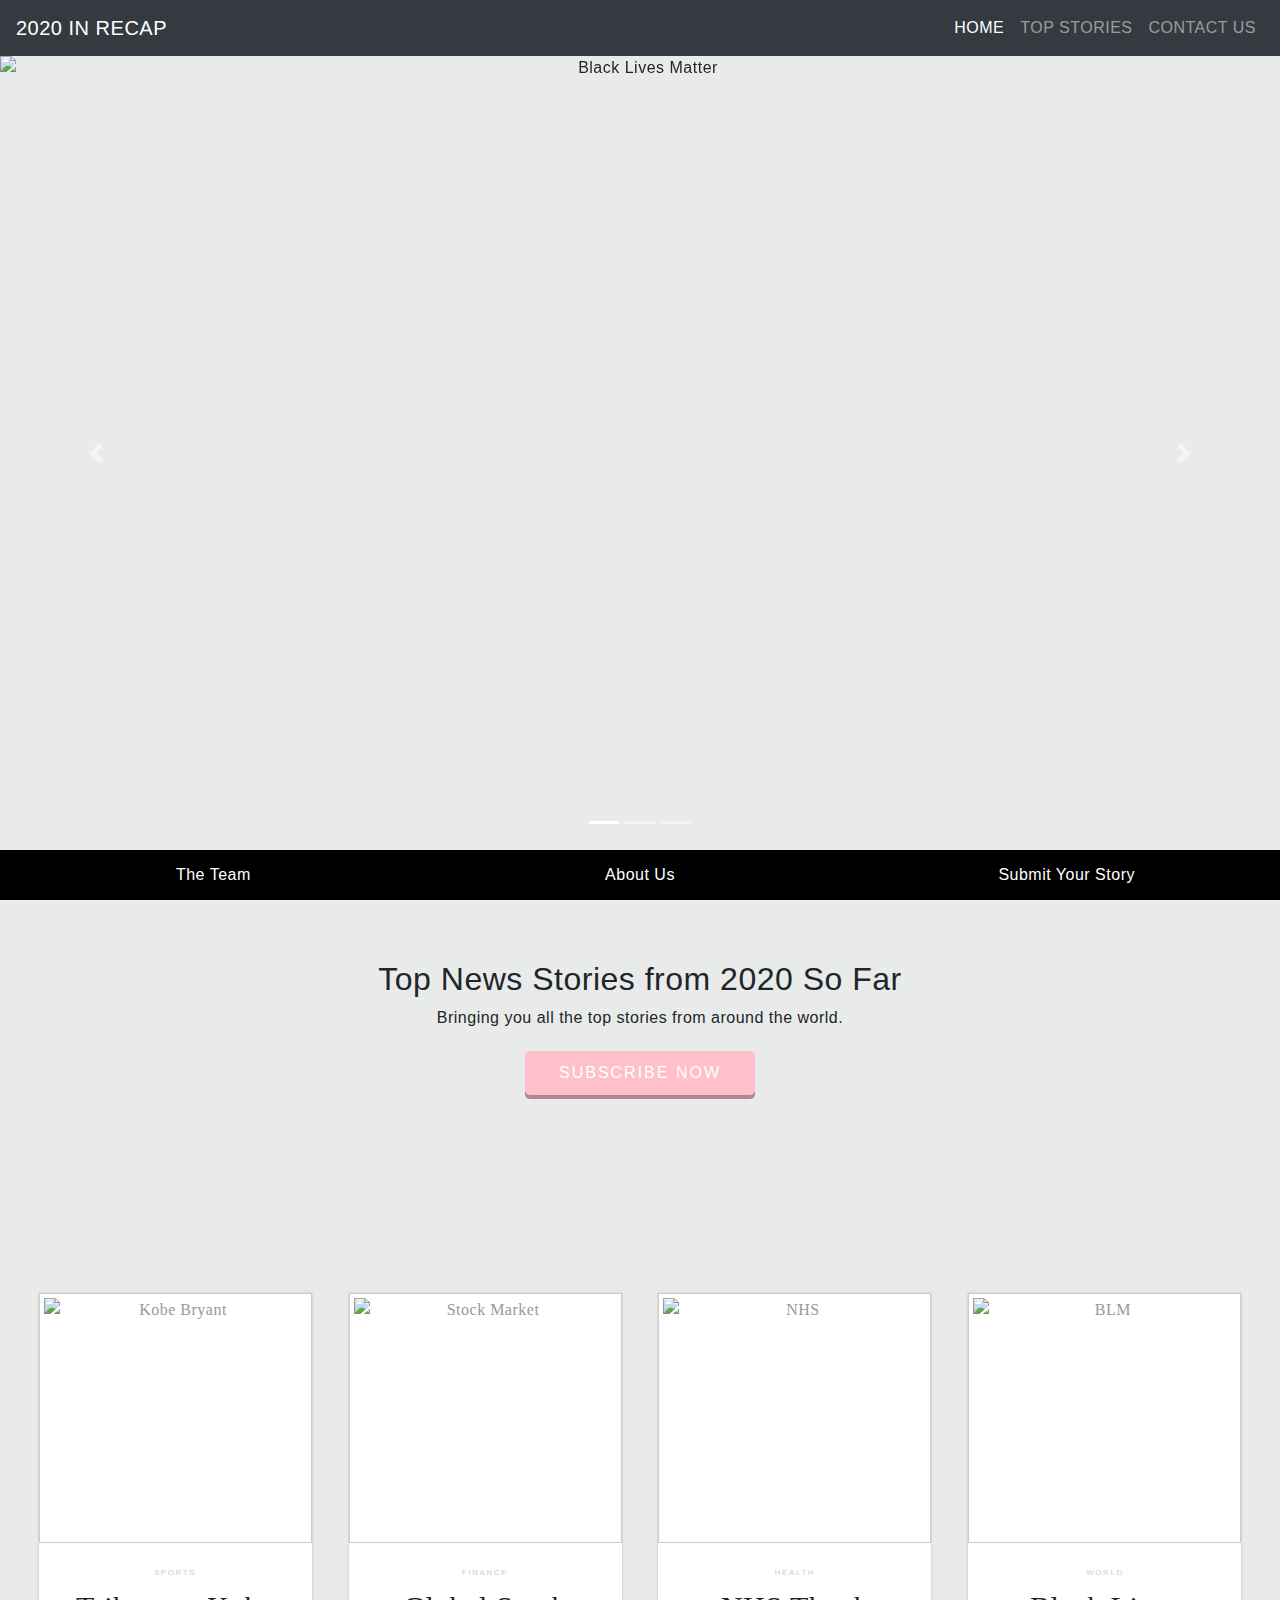
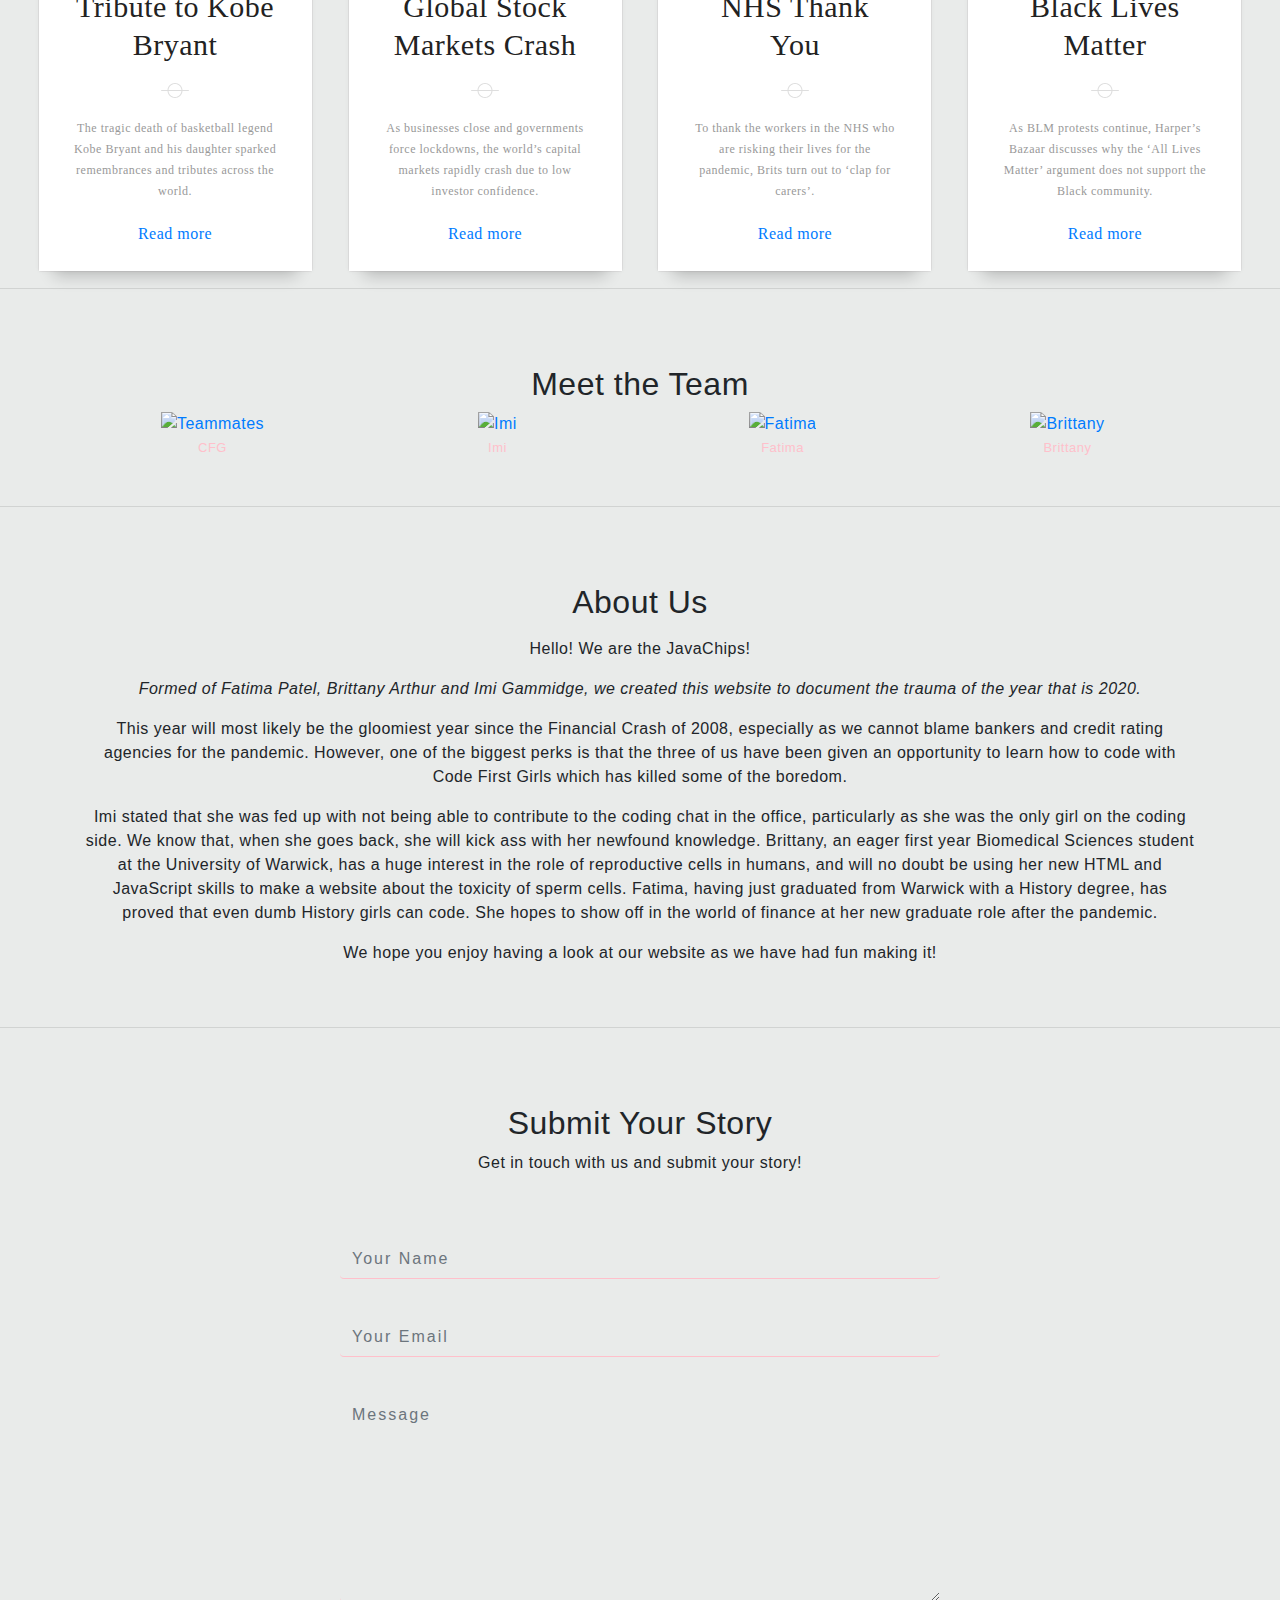
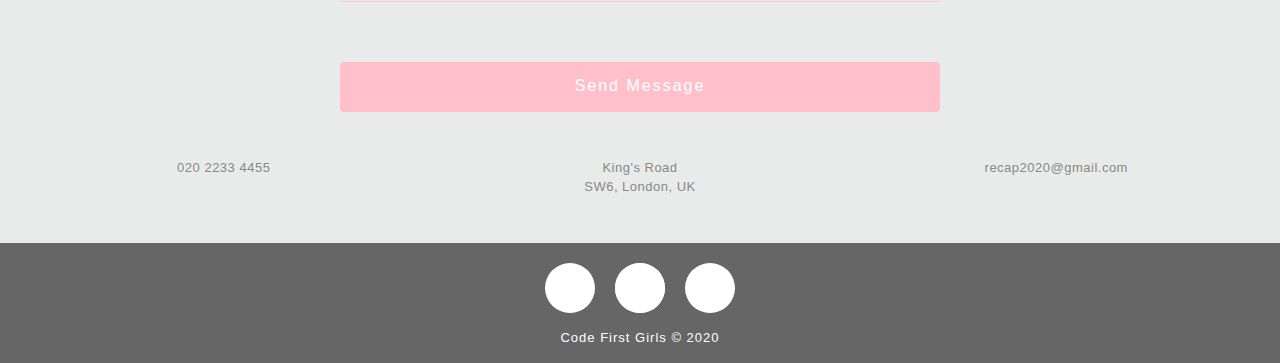
==== index.html @ e74d126d "Update index.html" ====
<!DOCTYPE html>
<html lang="en">
        <head>
            <meta charset="utf-8"> <!-- This scales the content to display nicely on mobiles/tablets -->
            <meta name="viewport" content="width=device-width, initial-scale=1"> <!-- This scales the content to display nicely on your screen -->
            <title>2020 IN RECAP</title>
            <!-- Bootstrap links -->
            <link rel="stylesheet" href="https://stackpath.bootstrapcdn.com/bootstrap/4.3.1/css/bootstrap.min.css" integrity="sha384-ggOyR0iXCbMQv3Xipma34MD+dH/1fQ784/j6cY/iJTQUOhcWr7x9JvoRxT2MZw1T" crossorigin="anonymous">
            <link rel="stylesheet" href="https://use.fontawesome.com/releases/v5.8.1/css/all.css" integrity="sha384-50oBUHEmvpQ+1lW4y57PTFmhCaXp0ML5d60M1M7uH2+nqUivzIebhndOJK28anvf" crossorigin="anonymous">
            <!--- Link to css page for the style of the webpage -->
            <link href="styles/styles.css" rel="stylesheet" type="text/css">
        </head>

        <body>
        <!-- ==== SEARCH BAR ===== -->
    <!-- I want to maybe add in a search bar here but need to style it so ignore this for now -->
        <!-- <div id="search">
          <form >
            <input type="text" name="search" placeholder="Search..">
          </form>
        </div> -->
        <!-- ==== END of SEARCH BAR ===== -->
    
        <!-- ==== NAV BAR (BOOTSTRAP) ===== -->
    <!-- Use the "fixed-top" bootstrap class to fix the nav bar to the top of page. 
      BUT, remember to add enough padding to the top of the <body> -->
    <nav class="navbar navbar-expand-md navbar-dark bg-dark fixed-top">
        <a class="navbar-brand" href="./index.html">2020 IN RECAP</a>
  
        <button class="navbar-toggler" type="button" data-toggle="collapse" data-target="#navbarsExampleDefault" aria-controls="navbarsExampleDefault" aria-expanded="false" aria-label="Toggle navigation">
          <span class="navbar-toggler-icon"></span>
        </button>
  
        <div class="collapse navbar-collapse" id="navbarsExampleDefault">
          <ul class="navbar-nav ml-auto">
            <li class="nav-item active">
              <a class="nav-link" href="./index.html">HOME</a>
            </li>
            <li class="nav-item">
              <a class="nav-link" href="https://www.bbc.co.uk/news">TOP STORIES</a>
            </li>
            <li class="nav-item">
              <a class="nav-link" href="#submit-your-story">CONTACT US</a>
            </li>
          </ul>
        </div>
      </nav>
      <!-- ==== END of NAV BAR ===== -->
        
        <main>
         <!-- ==== Carousel (sliding) picture section (BOOTSTRAP) ==== -->
        <div id="carouselExampleIndicators" class="carousel slide" data-ride="carousel">
        <ol class="carousel-indicators">
          <li data-target="#carouselExampleIndicators" data-slide-to="0" class="active"></li>
          <li data-target="#carouselExampleIndicators" data-slide-to="1"></li>
          <li data-target="#carouselExampleIndicators" data-slide-to="2"></li>
        </ol>
        <div class="carousel-inner">
          <div class="carousel-item active">
            <img src="./images/blm.jpg" class="d-block w-100" alt="Black Lives Matter">
          </div>
          <div class="carousel-item">
            <img src="./images/covid.jpg" class="d-block w-100" alt="Coronavirus Pandemic">
          </div>
          <div class="carousel-item">
            <img src="./images/fire.jpg" class="d-block w-100" alt="Australian Forest Fires">
          </div>
        </div>
        <a class="carousel-control-prev" href="#carouselExampleIndicators" role="button" data-slide="prev">
          <span class="carousel-control-prev-icon" aria-hidden="true"></span>
          <span class="sr-only">Previous</span>
        </a>
        <a class="carousel-control-next" href="#carouselExampleIndicators" role="button" data-slide="next">
          <span class="carousel-control-next-icon" aria-hidden="true"></span>
          <span class="sr-only">Next</span>
        </a>
      </div>
      <!-- ==== END of Carousel (sliding) picture section ==== -->


      <!-- ==== Second nav bar ==== -->
      <div id="second-navbar">
        <!-- you can specify the id of an element in the href. clicking the link will then take you to that element -->
        <a class="btn" href="#meet-the-team" role="button">The Team</a>
        <a class="btn" href="#about-us" role="button">About Us</a>
        <a class="btn" href="#submit-your-story" role="button">Submit Your Story</a>
      </div>
      <!-- ==== END of Second nav bar ==== -->

      <!-- ==== FOUR NEWS CARDS ==== -->
      <!-- News Heading Section -->
      <div class="container" id="top-stories">
        <h2>Top News Stories from 2020 So Far</h2>
        <p>Bringing you all the top stories from around the world.</p>
      </div>

       <!-- Subscribe Button -->
      <div class="container" id="sub-button">
        <div class="title">
          <a style="color: white; text-decoration: none" target="_blank">Subscribe Now</a>
        </div>
      </div>

       <!-- Subscribe Modal Pop up -->
       <!-- The Modal / Pop up -->
      <div id="myModal" class="modal">
       <!-- Modal content -->      
        <div class="modal-content"> 
          <span class="close">&times;</span>
          <p>Thank you!</p>
       </div>
      </div>
                
      <!-- News card 1 -->
      <article class="card">
        <div class="card__wrapper">
      
          <figure class="card__feature">
            <img src="./images/kobe4.png" class="card__img" alt="Kobe Bryant" width="275" height="240">
          </figure>
      
          <div class="card__box">
      
            <header class="card__item card__header">
              <h6 class="card__item card__item--small card__label">SPORTS</h6>
              <h2 class="card__item card__item--small card__title">Tribute to Kobe Bryant</h2>
            </header>
      
            <hr class="card__item card__divider">
      
            <section class="card__item card__body">
              <p>The tragic death of basketball legend Kobe Bryant and his daughter sparked remembrances and tributes across the world.</p>
            </section>
            <a href="https://www.espn.co.uk/nba/story/_/id/29180785/kobe-bryant-helicopter-pilot-had-no-drugs-alcohol-system-autopsy-shows">Read more</a>
          </div>
      
        </div>
      </article>

      <!-- News card 2 -->
      <article class="card">
        <div class="card__wrapper">
      
          <figure class="card__feature">
            <img src="./images/stockm.jpg" class="card__img" alt="Stock Market" width="275" height="240">
          </figure>
      
          <div class="card__box">
      
            <header class="card__item card__header">
              <h6 class="card__item card__item--small card__label">FINANCE</h6>
              <h2 class="card__item card__item--small card__title">Global Stock Markets Crash</h2>
            </header>
      
            <hr class="card__item card__divider">
      
            <section class="card__item card__body">
              <p>As businesses close and governments force lockdowns, the world’s capital markets rapidly crash due to low investor confidence.</p>
            </section>
            <a href="https://www.ft.com/content/c789f080-6203-11ea-a6cd-df28cc3c6a68">Read more</a>
          </div>
      
        </div>
      </article>

      <!-- News card 3 -->
      <article class="card">
        <div class="card__wrapper">
      
          <figure class="card__feature">
            <img src="./images/nhs.jpg" class="card__img" alt="NHS" width="275" height="800">
          </figure>
      
          <div class="card__box">
      
            <header class="card__item card__header">
              <h6 class="card__item card__item--small card__label">HEALTH</h6>
              <h2 class="card__item card__item--small card__title">NHS Thank You</h2>
            </header>
      
            <hr class="card__item card__divider">
      
            <section class="card__item card__body">
              <p>To thank the workers in the NHS who are risking their lives for the pandemic, Brits turn out to ‘clap for carers’.</p>
            </section>
            <a href="https://www.theguardian.com/society/2020/may/28/clap-for-our-carers-the-very-unbritish-ritual-that-united-the-nation">Read more</a>
          </div>
      
        </div>
      </article>

      <!-- News card 4 -->
      <article class="card">
        <div class="card__wrapper">
      
          <figure class="card__feature">
            <img src="./images/blm2.jpg" class="card__img" alt="BLM" width="275" height="240">
          </figure>
      
          <div class="card__box">
      
            <header class="card__item card__header">
              <h6 class="card__item card__item--small card__label">WORLD</h6>
              <h2 class="card__item card__item--small card__title">Black Lives Matter</h2>
            </header>
      
            <hr class="card__item card__divider">
      
            <section class="card__item card__body">
              <p>As BLM protests continue, Harper’s Bazaar discusses why the ‘All Lives Matter’ argument does not support the Black community.</p>
            </section>
            <a href="https://www.harpersbazaar.com/culture/politics/a27075028/black-lives-matter-explained/">Read more</a>
          </div>
      
        </div>
      </article>
      <!-- ==== END OF NEWS CARDS ==== -->

      <hr/> <!-- FYI this creates a horizontal line -->

            <!-- ==== Teammate photograph grid ==== -->
            <div class="container" id="meet-the-team">
              <h2>Meet the Team</h2>
              <div class="row">
                <div class="col-sm-6 col-lg-3">
                  <!-- you can wrap the <img> within an <a> tag, this turns the img into a link -->
                  <a href="https://www.codefirstgirls.org.uk/" target="_blank">
                    <img src="./images/cfg.png" alt="Teammates" width="155" height="200"/>
                    <figcaption>CFG</figcaption>
                  </a>
                </div>
                  <div class="col-sm-6 col-lg-3">
                  <a href="./AboutMe2.html">
                    <img src="./images/imi.jpg" alt="Imi" width="200" height="200"/>
                    <figcaption>Imi</figcaption>
                  </a>
                    <!-- you could link your first ever about me page to your name -->
                  </div>
                <div class="col-sm-6 col-lg-3">
                <a href="./AboutMeFatima.html">
                  <img src="./images/fatima2.png" alt="Fatima" width="200" height="200"/>
                  <figcaption>Fatima</figcaption>
                </a>
                </div>
                <div class="col-sm-6 col-lg-3">
                  <a href="./AboutMeBrit.html">
                  <img src="./images/Brit2.png" alt="Brittany" width="200" height="200"/>
                  <figcaption>Brittany</figcaption>
                 </a>
                </div>
              </div>
            </div>
            <!-- ==== END of Teammate photograph grid ==== -->
      
            <hr/> <!-- FYI this creates a horizontal line -->

      <!-- ==== About Us Section ==== -->
      <div class="container" id="about-us">
        <h2>About Us</h2>
        <p>
          <p>Hello! We are the JavaChips!</p>
          <p><i>Formed of Fatima Patel, Brittany Arthur and Imi Gammidge, we created this website to document the trauma of the year that is 2020.</i></p>
        <p>
          This year will most likely be the gloomiest year since the Financial Crash of 2008, especially as we cannot blame bankers and credit rating agencies for the pandemic. However, one of the biggest perks is that the three of us have been given an opportunity to learn how to code with Code First Girls which has killed some of the boredom.</p>
          <p>Imi stated that she was fed up with not being able to contribute to the coding chat in the office, particularly as she was the only girl on the coding side. We know that, when she goes back, she will kick ass with her newfound knowledge. Brittany, an eager first year Biomedical Sciences student at the University of Warwick, has a huge interest in the role of reproductive cells in humans, and will no doubt be using her new HTML and JavaScript skills to make a website about the toxicity of sperm cells. Fatima, having just graduated from Warwick with a History degree, has proved that even dumb History girls can code. She hopes to show off in the world of finance at her new graduate role after the pandemic.</p>
          <p>We hope you enjoy having a look at our website as we have had fun making it!
        </p>
      </div>

      <hr/> <!-- FYI this creates a horizontal line -->

      <div class="container" id="submit-your-story">
        <h2>Submit Your Story</h2>
        <p>
          Get in touch with us and submit your story!
        </p>
        <!-- ==== Form for Submit your Story ==== -->
        <form id="contact-form" method="POST" action="">
          <input name="name" type="text" class="form-control" placeholder="Your Name" required>
          <br>
          <input name="email" type="email" class="form-control" placeholder="Your Email" required>
          <br>
          <textarea name="message" class="form-control" placeholder="Message" rows="8" required></textarea>
          <br>
          <input type="submit" class="form-control submit" value="Send Message">
      </form>
        <!-- ==== END of Form for Submit your Story ==== -->

      <!-- Contact Us icons (Address, Email, Phone) -->
    <div class="contact-info-wrapper">
      <div class="address">
        <i class="fas fa-map-marker-alt"></i>
      <p>King's Road<br/> SW6, London, UK</p>
      </div>
      
      <div class="email">
        <i class="fas fa-envelope"></i>
      <p>recap2020@gmail.com</p>
      </div>
      
      <div class="phone">
        <i class="fas fa-phone-volume"></i>
      <p>020 2233 4455</p>
      </div>
    </div>
      <!-- END of Contact Us icons -->
      </div>
      <!-- ==== END of Sections ==== -->

    </main>
    <!-- ==== FOOTER ==== -->
    <footer id="main-footer">

      <!-- Copyright icon -->
      <div class="footer-text">
        <span class="ft-left">Code First Girls &copy; 2020</span>
        </div>

      <!-- ==== Social media icons ==== -->
      <div class="social-icon">
        <a href="https://twitter.com" target="_blank">
          <span class='social-icon'><i class="fab fa-twitter"></i></span>
        </a>
        <a href="https://facebook.com" target="_blank">
          <span class='social-icon'><i class="fab fa-facebook-f"></i></span>
        </a>
        <a href="https://instagram.com" target="_blank">
          <span class='social-icon'><i class="fab fa-instagram"></i></span>
        </a>
        </div>
    </footer>
      <!-- ==== END of FOOTER ==== -->
    
    <!-- ==== Button that scrolls window to the top ==== -->
    <button class="btn btn-primary" onclick="topFunction()" id="go-top-button" title="Go to top">Top</button>
    <!-- ==== END of Button that scrolls window to the top ==== -->

    <!-- Bootstrap needs the these 3 javascript links for things like carousel and modals to work properly.
         The jQuery link is needed for the code for the "scroll to the top" code in script.js -->
    <script src="https://code.jquery.com/jquery-3.3.1.min.js" integrity="sha256-FgpCb/KJQlLNfOu91ta32o/NMZxltwRo8QtmkMRdAu8=" crossorigin="anonymous"></script>
    <script src="https://cdnjs.cloudflare.com/ajax/libs/popper.js/1.14.7/umd/popper.min.js" integrity="sha384-UO2eT0CpHqdSJQ6hJty5KVphtPhzWj9WO1clHTMGa3JDZwrnQq4sF86dIHNDz0W1" crossorigin="anonymous"></script>
    <script src="https://stackpath.bootstrapcdn.com/bootstrap/4.3.1/js/bootstrap.min.js" integrity="sha384-JjSmVgyd0p3pXB1rRibZUAYoIIy6OrQ6VrjIEaFf/nJGzIxFDsf4x0xIM+B07jRM" crossorigin="anonymous"></script>
    
    <!-- Link to our javascript code page -->
    <script src="scripts/script.js"></script>
    </body>
</html>
---- styles/styles.css ----
body {
  display: flex;  /* setting "display: flex" allows its children (e.g. "main" below) to use the "flex" property */
  flex-direction: column;
  padding-top: 56px;  /* allow enough space for a fixed navbar (56px is the height of the navbar here) */
  min-height: 100vh;  /* i.e minimum width is 100% of the "viewport height"... i.e the full screen height */
  font-family: Arial, Helvetica, sans-serif;
  letter-spacing: 0.5px;
}

main {
  flex: 1;  /* makes the <main> grow (we want it to grow so that it pushes <footer> to the bottom of page)*/
}

/********** CAROUSEL (SLIDING) PICTURES **********/
#carouselExampleIndicators img {
  width: 100%;  /* fit the image within the div */
  /* FANCY ADVANCED CSS - calc():
         calculates the height of the full page (100vh)
         minus the height of the navbar (56px)
         minus the height of the second-navbar (50px)
    allocates this height to the carousel images, so that the carousel, navbar, and second-navbar can all fit on the page (regardless of screen size)
 */
  height: calc(100vh - 56px - 50px);
  object-fit: cover;  /* "object-fit" property has various options for fitting an image within a specified space (works because both the img width and height are specified) */
}

/********** SECOND NAV BAR **********/
#second-navbar {
  background-color: black;
  display: flex;  /* unlocks "flex" property for its children (<a> tags) */
}
#second-navbar a {
  color: white;
  height: 50px;
  flex: 1;  /* all of these <a> elements will "grow" an equal amount (so they all have an equal width) */
  display: flex;  /* allows use of "justify-content" and "align-items" properties */
  justify-content: center;  /* horizontally centers the contents (the text within) */
  align-items: center; /* vertically centers the contents (the text within) */
}
#second-navbar a:hover {
  background-color: #666;  /* change color when hover over the link */
}

/********** TOP NEWS STORIES SECTION **********/
#top-stories {
  padding-bottom: 5px;
}

/********** SUBSCRIBE NOW **********/

#sub-button {
  display: block;
  width: 230px;
  position: relative; 
  font-size: 16px;
  font-family: 'Roboto', sans-serif;
  color: white;
  padding: 1rem 2.5rem;
  background:pink;
  border: none;
  border-radius: 5px;
  box-shadow: 0 4px rgb(180, 133, 141);
  text-transform: uppercase;
  text-align: center;
  letter-spacing: 2px;
  padding: 10px 10px;
  cursor: pointer;
}
#sub-button:hover {
  box-shadow: 0 3px #9e9c9e;
  top: 2px; /*move the button down 2px*/
}
#sub-button:active {
  box-shadow: none;
  top: 6px;
}

/********** SUBSCRIBE NOW BUTTON MODAL / POP UP **********/
/* The Modal Pop Up (background) */
.modal {
  display: none; /* Hidden by default */
  position: fixed; /* Stay in place */
  z-index: 1; /* Sit on top */
  left: 0;
  top: 0;
  width: 100%; /* Full width */
  height: 100%; /* Full height */
  overflow: auto; /* Enable scroll if needed */
  background-color: rgb(0,0,0); /* Fallback color */
  background-color: rgba(0,0,0,0.4); /* Black w/ opacity */
}

/* Modal Content/Box */
.modal-content {
  background-color: pink;
  margin: 15% auto; /* 15% from the top and centered */
  padding: 20px;
  border: 1px solid #888;
  width: 80%; /* Could be more or less, depending on screen size */
}

/* The Close Button */
.close {
  color: #aaa;
  float: right;
  font-size: 28px;
  font-weight: bold;
}

.close:hover,
.close:focus {
  color: black;
  text-decoration: none;
  cursor: pointer;
}

/********** FOUR ARTICLE NEWS CARDS **********/
/* Block */
.card {
  width: 275px;
  font-family: 'Playfair Display', serif;
  text-align: center;
  transition: all .125s;
  transform: scale(1) translateY(0px);
}

/* Elements */
.card__wrapper {
  padding-top: .1px;
  padding-bottom: .1px;
  position: relative;

  background-color: #ffffff;
  color: #999999;
  box-shadow: 0 0 5px 0 rgba(0,0,0,.05);
}
.card__wrapper:after {
  content: '';
  position: absolute;
  z-index: -1;
  top: 15px;
  right: 15px;
  bottom: 0;
  left: 15px;

  box-shadow: 0 5px 15px 0 rgba(0,0,0,.2);
  transition: all .125s;
  transform: scale(1) translateY(0px);
}
.card__box {
  padding-right: 35px;
  padding-left: 35px;
  margin-top: 25px;
  margin-bottom: 25px;
}
.card__item  {
  margin-top: 20px;
  margin-bottom: 20px;
}
.card__item--small  {
  margin-top: 10px;
  margin-bottom: 10px;
}
.card__feature {
  margin-top: 0;
  margin-right: 0;
  margin-bottom: 0;
  margin-left: 0;
}
.card__img {
  display: block;
  max-width: 100%;
  height: 240px;
  width: 275px;
}
.card__header {
  position: relative;
  z-index: 1;
}
.card__title {
  color: #222222;

  font-size: 30px;
  font-weight: 400;
  line-height: 1.25;
}
.card__label {
  color: #cccccc;

  font-family: 'Montserrat', sans-serif;
  font-size: 8px;
  text-transform: uppercase;
  letter-spacing: .2em;
}
.card__divider {
  display: block;
  width: 100%;
  height: 15px;

  border: none;
  background-image: url([data-uri]);
  background-repeat: no-repeat;
  background-position: center center;
}
.card__body {
  font-size: 12px;
  line-height: 1.75;
}

/* Modifiers */
.card:hover {
  cursor: pointer;
  transform: scale(1.05);
}
.card:hover .card__wrapper {
  box-shadow: 0 0 10px 0 rgba(0,0,0,.05);
}
.card:hover .card__wrapper:after {
  transform: scale(0.95) translateY(10px);
}

/* Demo */
body {
  -webkit-font-smoothing: antialiased;
  -moz-osx-font-smoothing: grayscale;
  background-color: #e9ebea;
  text-align: center;
}
.card {
  display: inline-block;
  margin-top: calc( ( 100vh - 506px ) / 2 );
  margin-right: 15px;
  margin-left: 15px;
  top: 50%;
}

/********** MEET THE TEAM **********/
.container {
  padding-top: 60px;
  padding-bottom: 30px;
}
  
/* Teammate captions */
figure {
  border: 1px #cccccc solid;
  padding: 4px;
  margin: auto;
}

figcaption {
  color: pink;
  font-size: small;
  padding: 2px;
  text-align: center;
}

/********** SUBMIT YOUR STORY **********/
#submit-your-story {
  text-align: center;
}


/********** SUBMIT FORM **********/
div.contact-form {
  display: block;
  text-align: center;
  position: fixed;
}

form {
    margin-top: 50px;
    transition: all 2s ease-in-out;
    display: inline-block;
}

.form-control {
    width: 600px;
    background: transparent;
    border: none;
    outline: none;
    border-bottom: 1px solid pink;
    color: pink;
    margin-bottom: 16px;
    letter-spacing: 2px;
}

input {
    height: 45px;
    letter-spacing: 2px;
}

input.form-control.submit {
    background: pink;
    border-color: transparent;
    color: #ffffff;
    height: 50px;
    margin-top: 20px;
    transition: 0.5s;
    letter-spacing: 2px;
}

input.form-control.submit:hover {
    cursor: pointer;
    background-color: rgb(255, 124, 147);
    transition: 0.5s;
}

::placeholder {
    color: #ffffff;
    opacity: 0.9;
}

.contact-form {
    position: absolute;
    top: 50%; /*"Centered"*/
    left: 50%;
    margin-right: -50%;
    transform: translate(-50%, -50%) 
}

/********** CONTACT US Icons **********/
.contact-info-wrapper{
  display:flex; /* justify-content:space-around; */
  text-align:center;
  color: rgb(138, 136, 136); /* colour of Contact Us font */
  font-size: small; 
  margin-top: 30px;
}
.fas{
  font-size:20px;
  color: pink; /* colour of Contact Us icons */
}
.phone{
  order:1;
  flex:1;
}
.address{
  order:2;
  flex:2;
}
.email{
  order:3;
  flex:1;
}

/********** FOOTER **********/
#main-footer {
  display: flex;  /* allows use of "justify-content" property */
  justify-content: center;  /* horizontally centers the contents (the social icons) */
  background-color: #666;
  height: 120px;
  padding: 20px;
}

/* Copyright text */
.footer-text { 
  color: white;
  text-align: center;
  font-family: sans-serif;
  letter-spacing: 1px;
  font-size: small;
  padding-top: 65px;
 
  position: absolute;
}

/* Spacing between social icons */
footer a {
  margin: 10px;
  text-decoration: none!important;
}

/* Social media icons */
.social-icon {
  display: inline-flex;  /* allows use of "justify-content" and "align-items" properties */
  width: 50px;
  height: 50px;
  color: #666;
  background-color: white;
  justify-content: center;  /* horizontally centers the contents (the FontAwesome icon) */
  align-items: center;  /* vertically centers the contents (the FontAwesome icon) */
  border-radius: 50%;  /* makes it round (circle if width and height are the same) */
  position: relative;
}

/* change colour when hover over social icons link */
.social-icon:hover {
  color: #222;  
}
/********** END FOOTER **********/

/* Scroll back to top button - linked to JS */
#go-top-button {
  width: 50px;
  height: 50px;
  color: white;
  border-color: white;
  background-color: pink;
  display: none;  /* Hidden by default */
  position: fixed;  /* Fixed/sticky position */
  bottom: 20px;  /* Place the button 20px from the bottom of the page */
  right: 30px;  /* Place the button 30px from the right */
  z-index: 99;  /* Make sure it does not overlap */
  border-radius: 50%;  /* makes it round (circle if width and height are the same) */
}

/********** END **********/
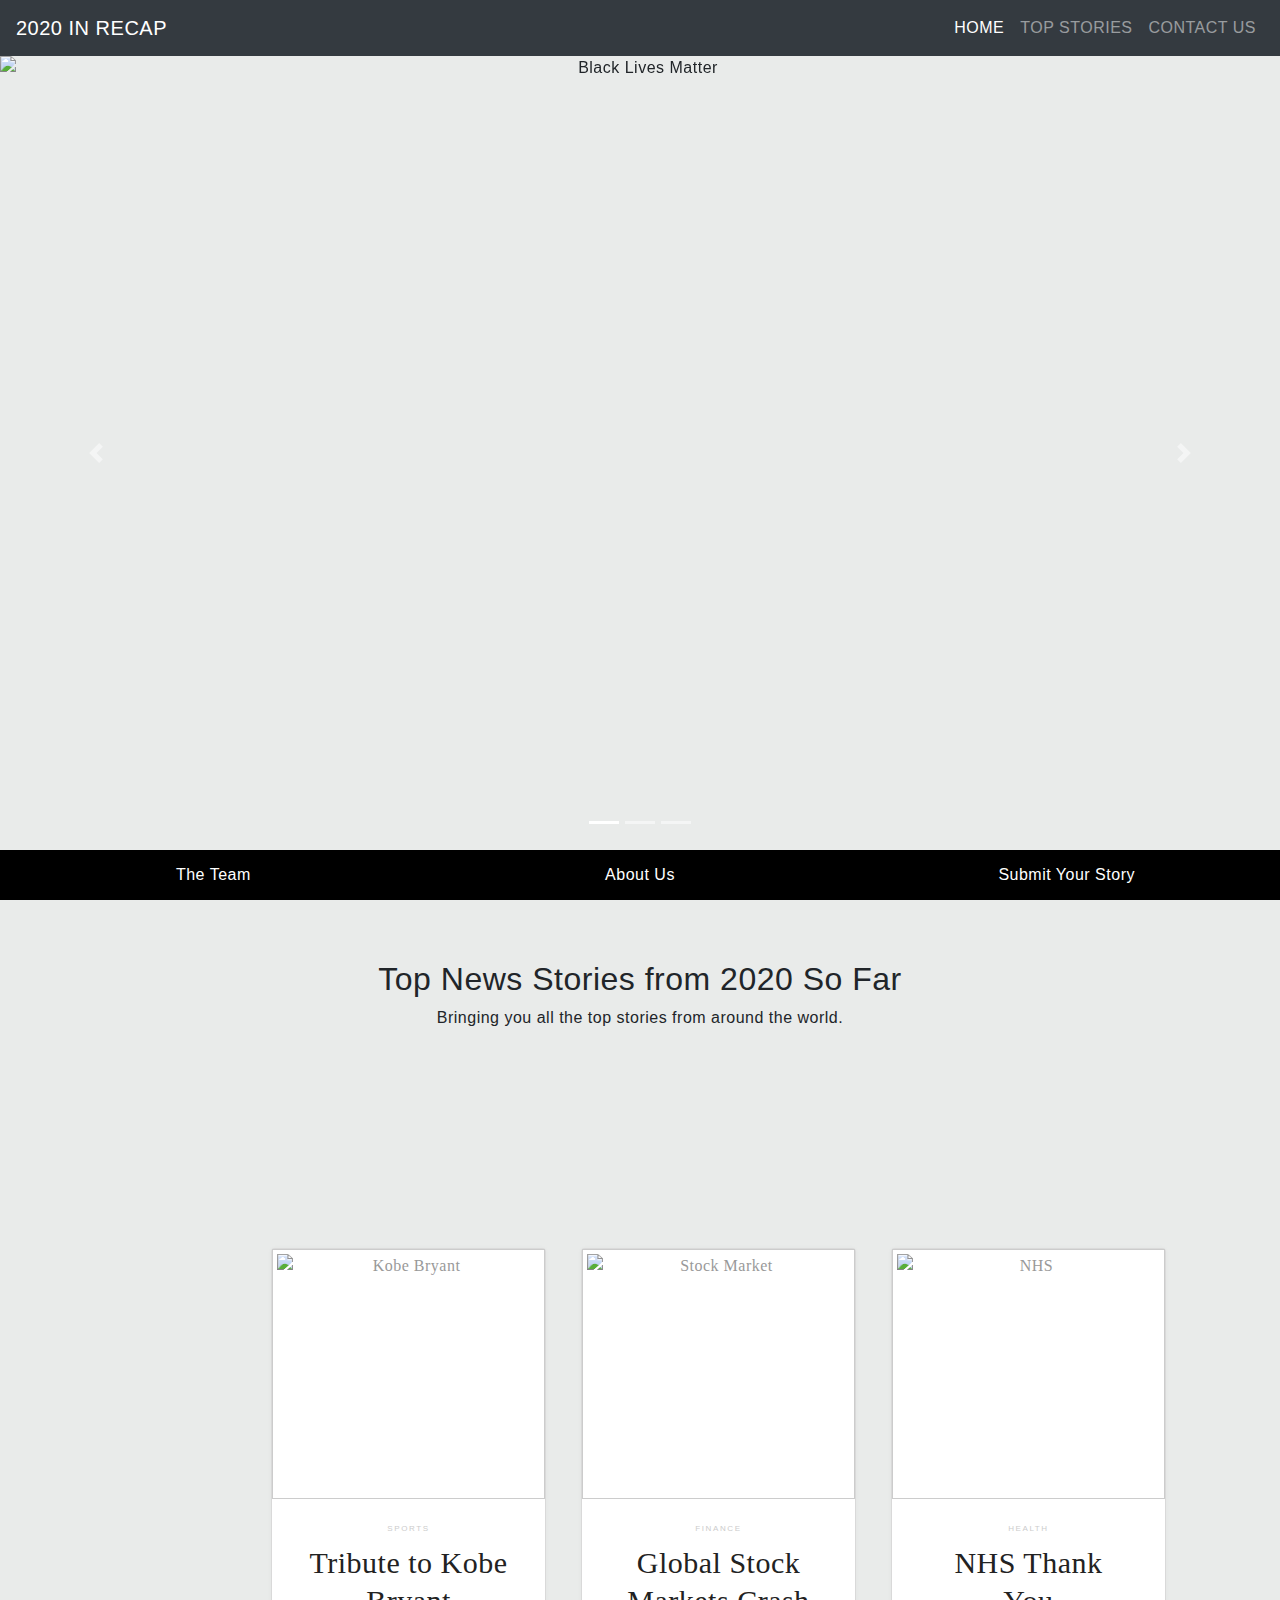
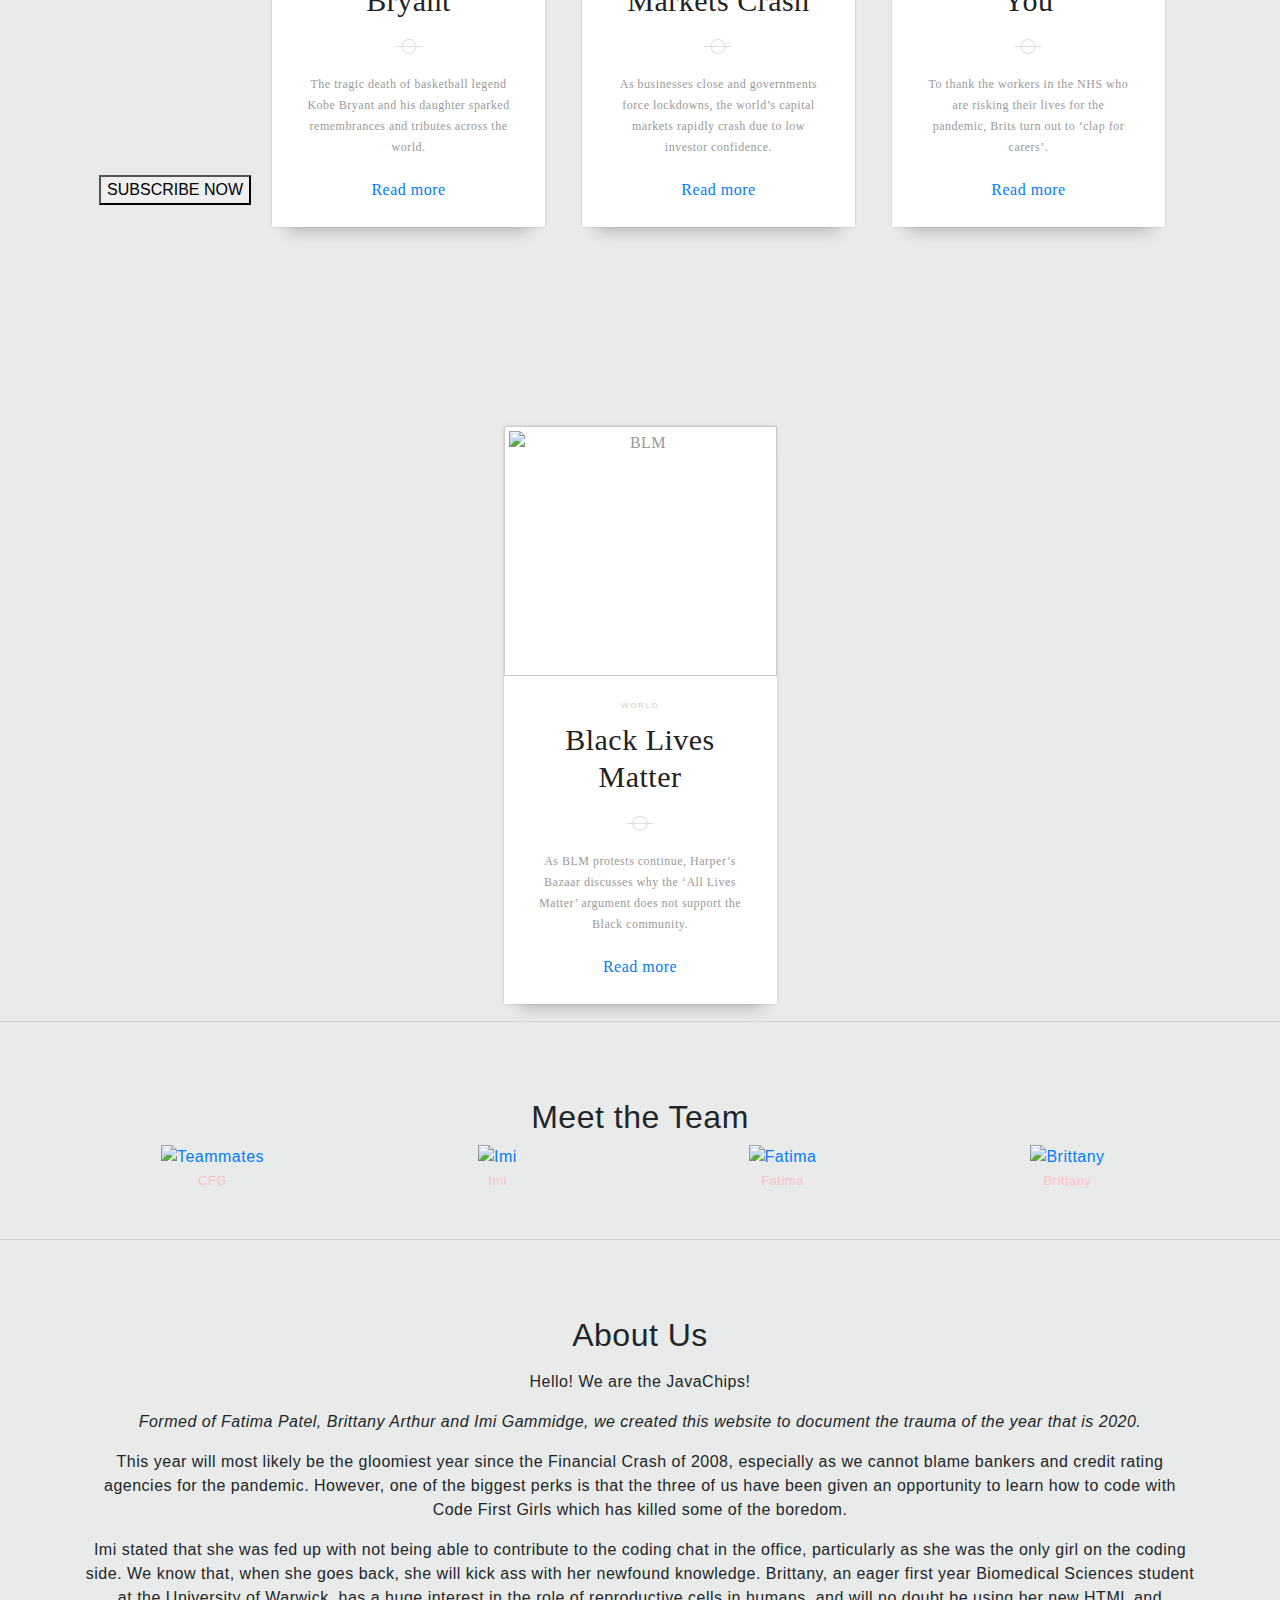
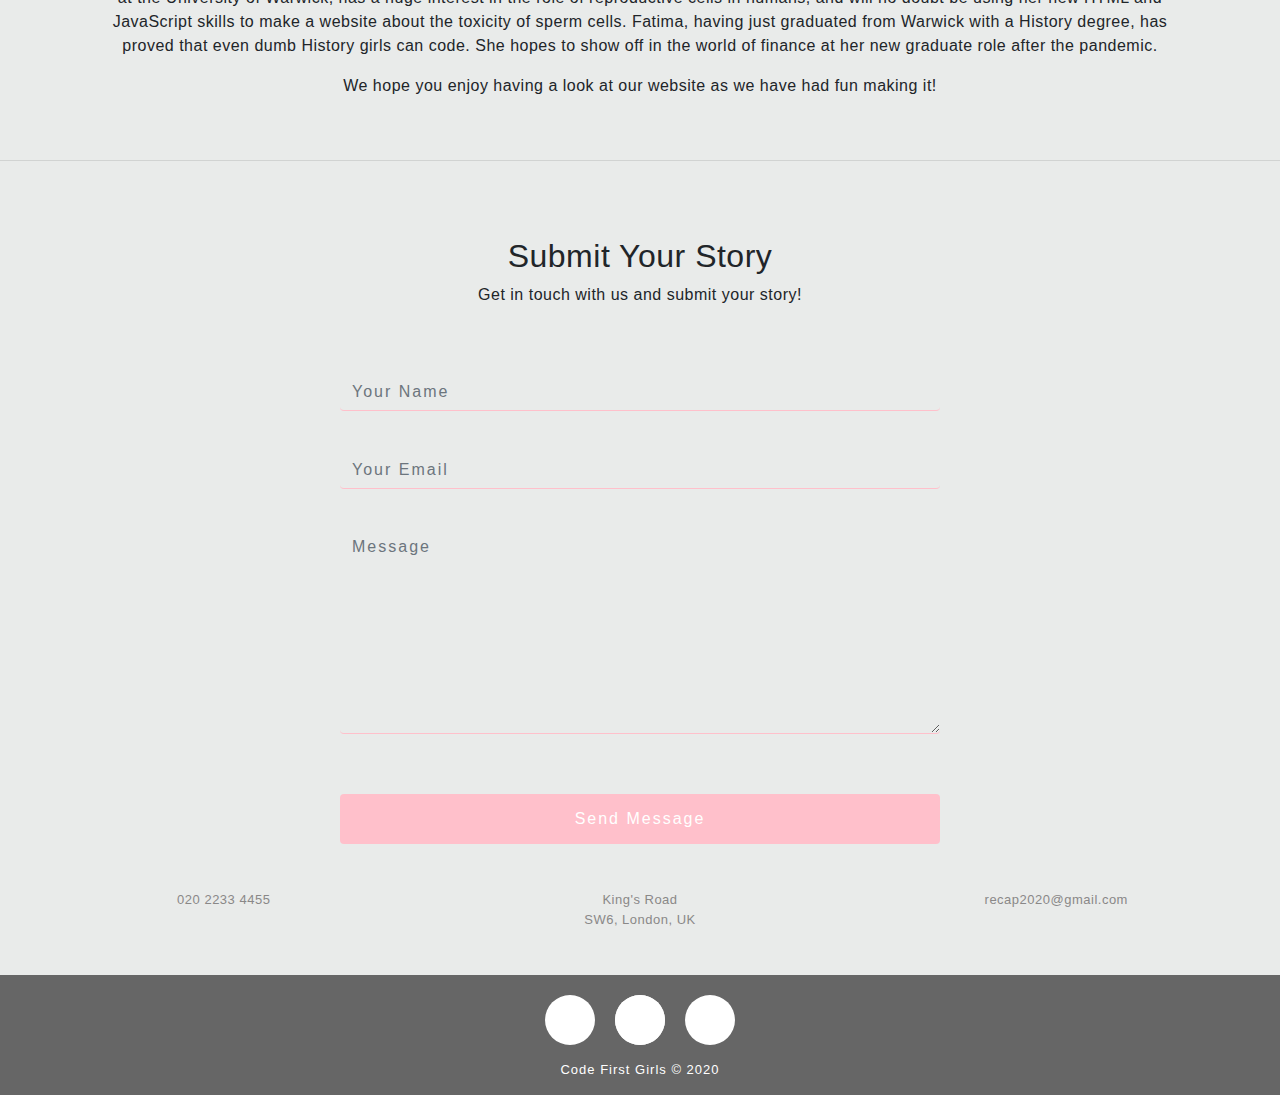
==== commit 35d6ff2d: "Trying new Subscribe button" ====
--- a/index.html
+++ b/index.html
@@ -95,21 +95,30 @@
       </div>
 
        <!-- Subscribe Button -->
-      <div class="container" id="sub-button">
+      <!-- <div class="container" id="sub-button">
         <div class="title">
-          <a style="color: white; text-decoration: none" target="_blank">Subscribe Now</a>
-        </div>
-      </div>
-
-       <!-- Subscribe Modal Pop up -->
-       <!-- The Modal / Pop up -->
+          <a href="#myModal" data-toggle="modal" style="color: white; text-decoration: none" target="_blank">Subscribe Now</a>
+        </div>
+      </div> Ignore for now trying to make new button --> 
+                
+       <!-- Subscribe button 2 -->
+       <button class="trigger">SUBSCRIBE NOW</button>
+       <div class="modal">
+         <div class="modal-content">
+                <span class="close-button">×</span>
+                <h1>Thank you for subscribing!</h1>
+         </div>
+        </div>        
+
+       <!-- Subscribe Modal Pop up IGNORE FOR NOW -->
+       <!-- The Modal / Pop up IGNORE FOR NOW
       <div id="myModal" class="modal">
-       <!-- Modal content -->      
+       <!-- Modal content      
         <div class="modal-content"> 
           <span class="close">&times;</span>
-          <p>Thank you!</p>
+          <p>Thank you for subscribing!</p>
        </div>
-      </div>
+      </div> -->
                 
       <!-- News card 1 -->
       <article class="card">
@@ -289,7 +298,9 @@
       <!-- Contact Us icons (Address, Email, Phone) -->
     <div class="contact-info-wrapper">
       <div class="address">
-        <i class="fas fa-map-marker-alt"></i>
+        <a href="https://www.google.com/maps/place/King's+Rd,+London+SW6/@51.4731868,-0.2062958,13.57z/data=!4m5!3m4!1s0x4876056fb955e5a1:0xb5e201d95176a1d0!8m2!3d51.4807693!4d-0.1844782"
+           target="_blank"><i class="fas fa-map-marker-alt"></i>
+        </a>
       <p>King's Road<br/> SW6, London, UK</p>
       </div>
       
--- a/styles/styles.css
+++ b/styles/styles.css
@@ -79,24 +79,23 @@
 /* The Modal Pop Up (background) */
 .modal {
   display: none; /* Hidden by default */
-  position: fixed; /* Stay in place */
+  position: absolute; /* Move with page */
   z-index: 1; /* Sit on top */
   left: 0;
   top: 0;
-  width: 100%; /* Full width */
-  height: 100%; /* Full height */
+  width: 50%; /* Full width */
+  height: 50%; /* Full height */
   overflow: auto; /* Enable scroll if needed */
-  background-color: rgb(0,0,0); /* Fallback color */
-  background-color: rgba(0,0,0,0.4); /* Black w/ opacity */
 }
 
 /* Modal Content/Box */
 .modal-content {
   background-color: pink;
+  text-color: white;
   margin: 15% auto; /* 15% from the top and centered */
   padding: 20px;
   border: 1px solid #888;
-  width: 80%; /* Could be more or less, depending on screen size */
+  width: 50%; /* Could be more or less, depending on screen size */
 }
 
 /* The Close Button */
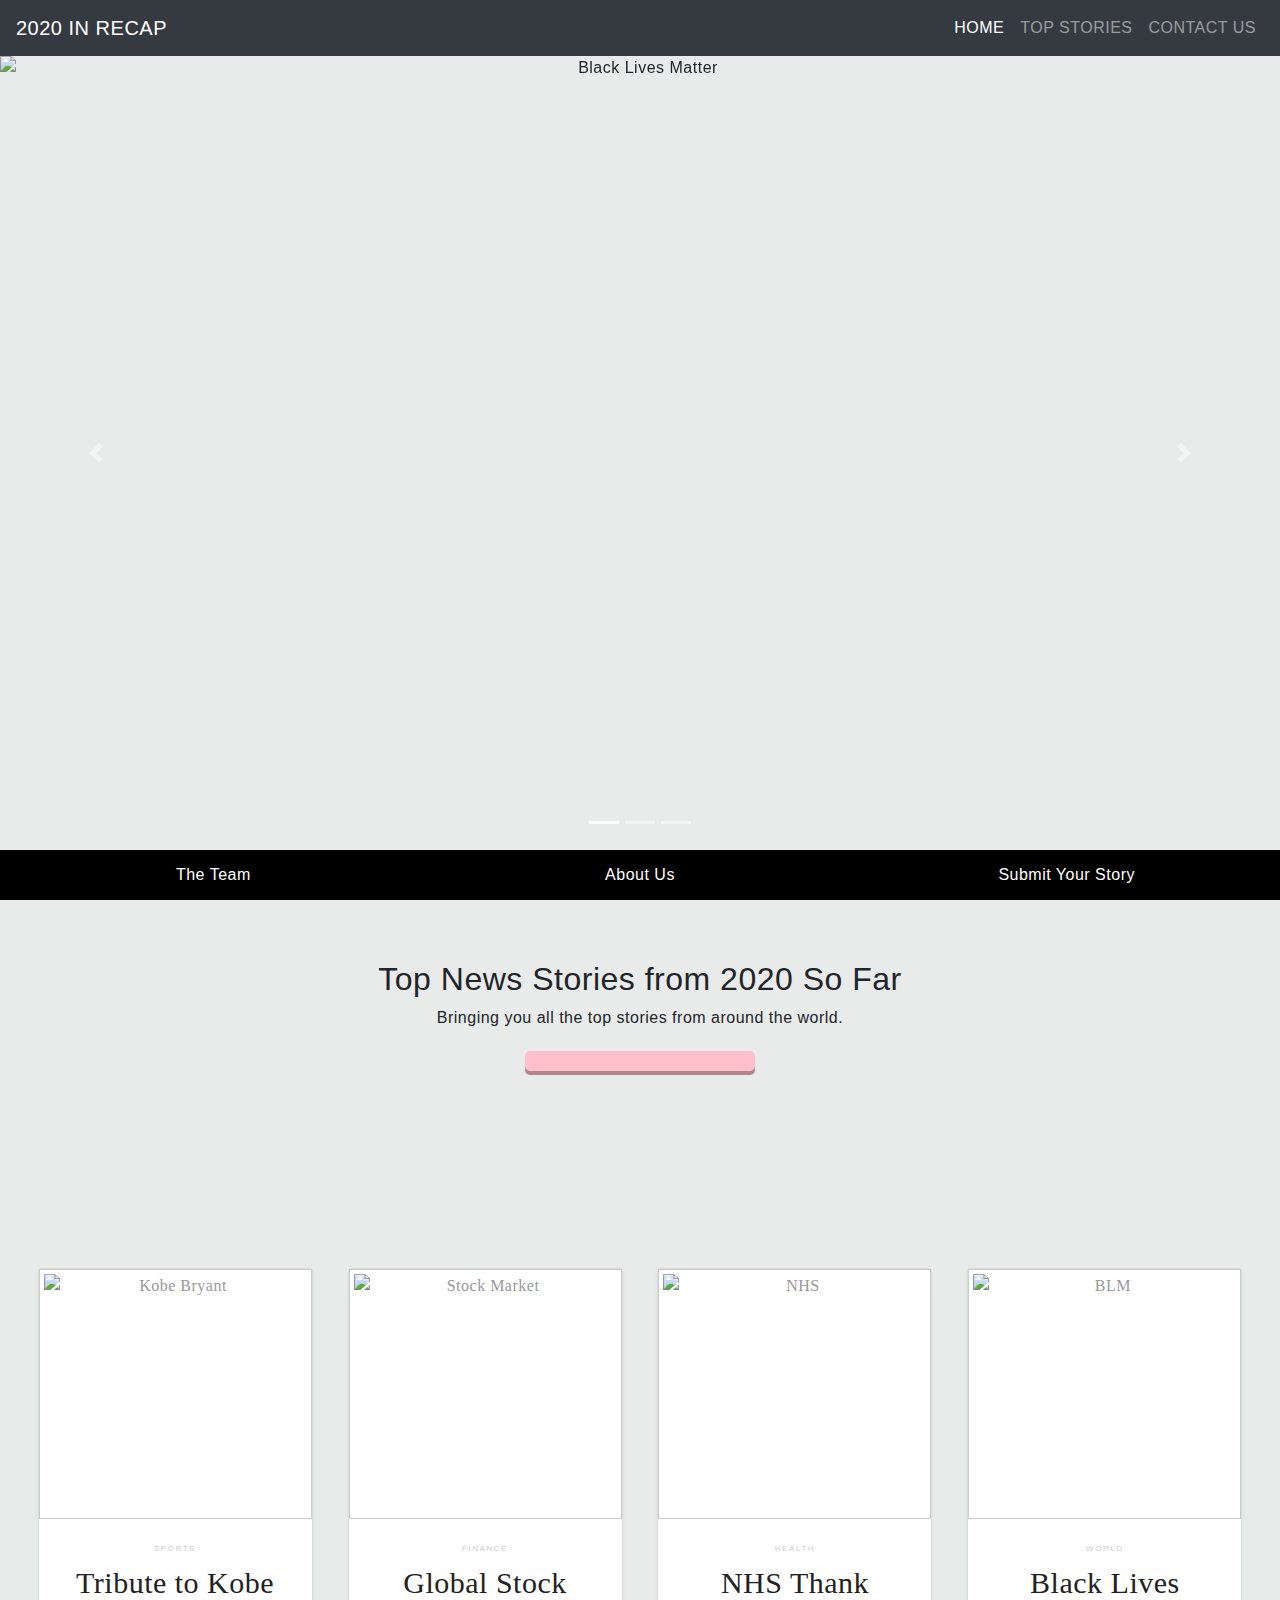
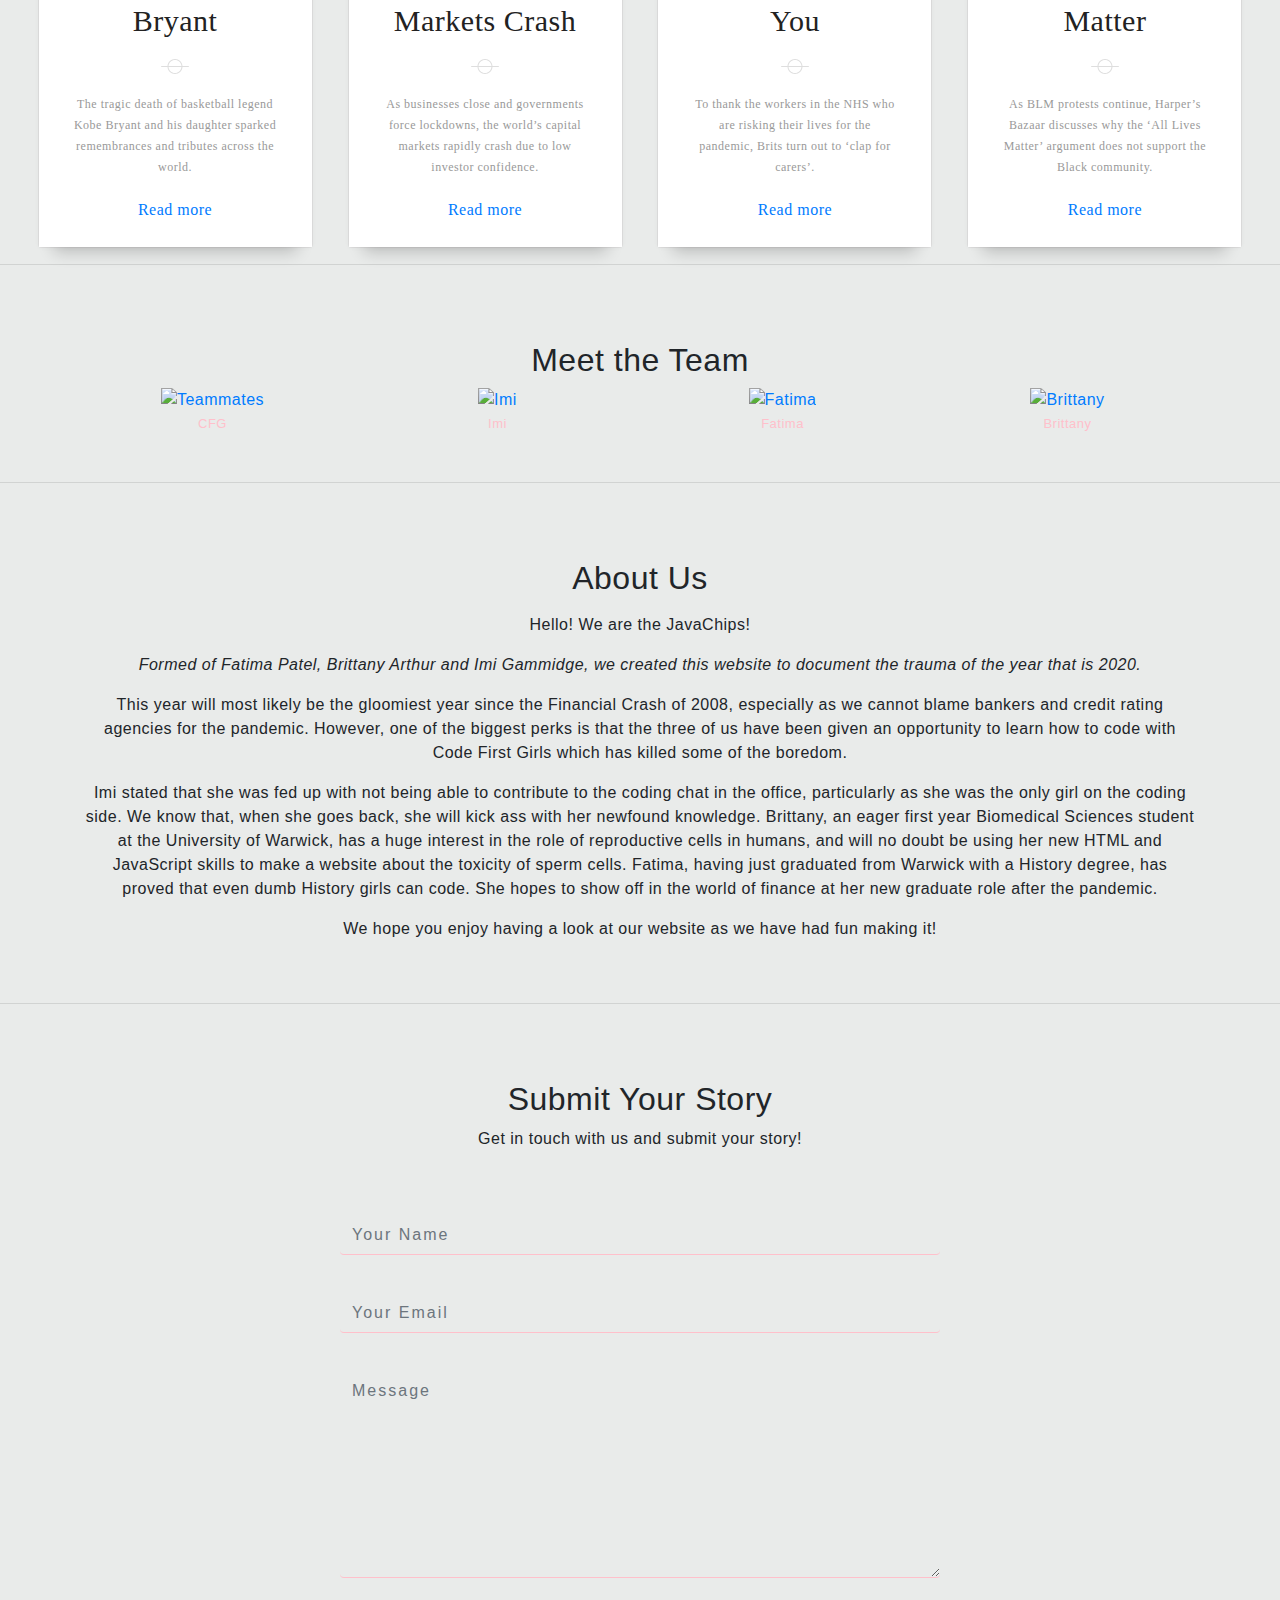
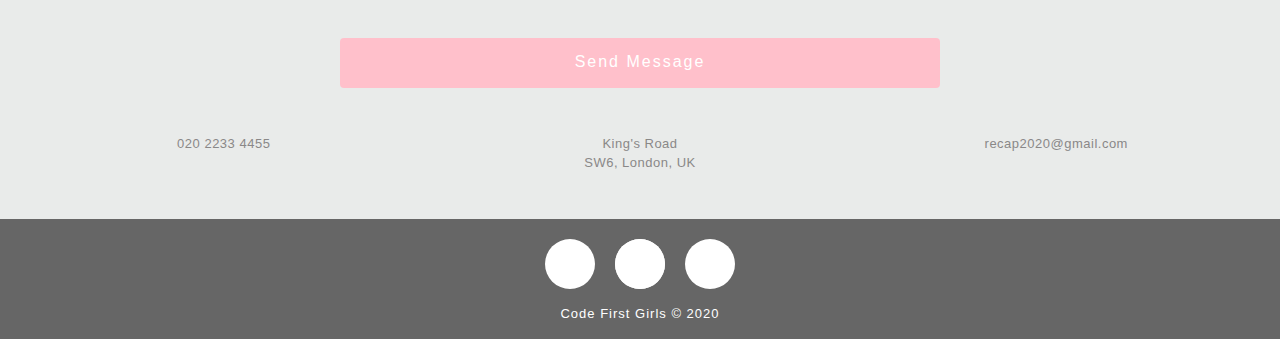
==== commit 79c10fe0: "Subscribe button" ====
--- a/index.html
+++ b/index.html
@@ -95,30 +95,14 @@
       </div>
 
        <!-- Subscribe Button -->
-      <!-- <div class="container" id="sub-button">
-        <div class="title">
-          <a href="#myModal" data-toggle="modal" style="color: white; text-decoration: none" target="_blank">Subscribe Now</a>
-        </div>
-      </div> Ignore for now trying to make new button --> 
-                
-       <!-- Subscribe button 2 -->
-       <button class="trigger">SUBSCRIBE NOW</button>
-       <div class="modal">
-         <div class="modal-content">
-                <span class="close-button">×</span>
+      <div class="container" id="sub-button">
+        <div class="modal id="myModal">
+          <div class="modal-content">
+                <span class="close">&times;</span>
                 <h1>Thank you for subscribing!</h1>
          </div>
-        </div>        
-
-       <!-- Subscribe Modal Pop up IGNORE FOR NOW -->
-       <!-- The Modal / Pop up IGNORE FOR NOW
-      <div id="myModal" class="modal">
-       <!-- Modal content      
-        <div class="modal-content"> 
-          <span class="close">&times;</span>
-          <p>Thank you for subscribing!</p>
-       </div>
-      </div> -->
+        </div> 
+      </div> 
                 
       <!-- News card 1 -->
       <article class="card">
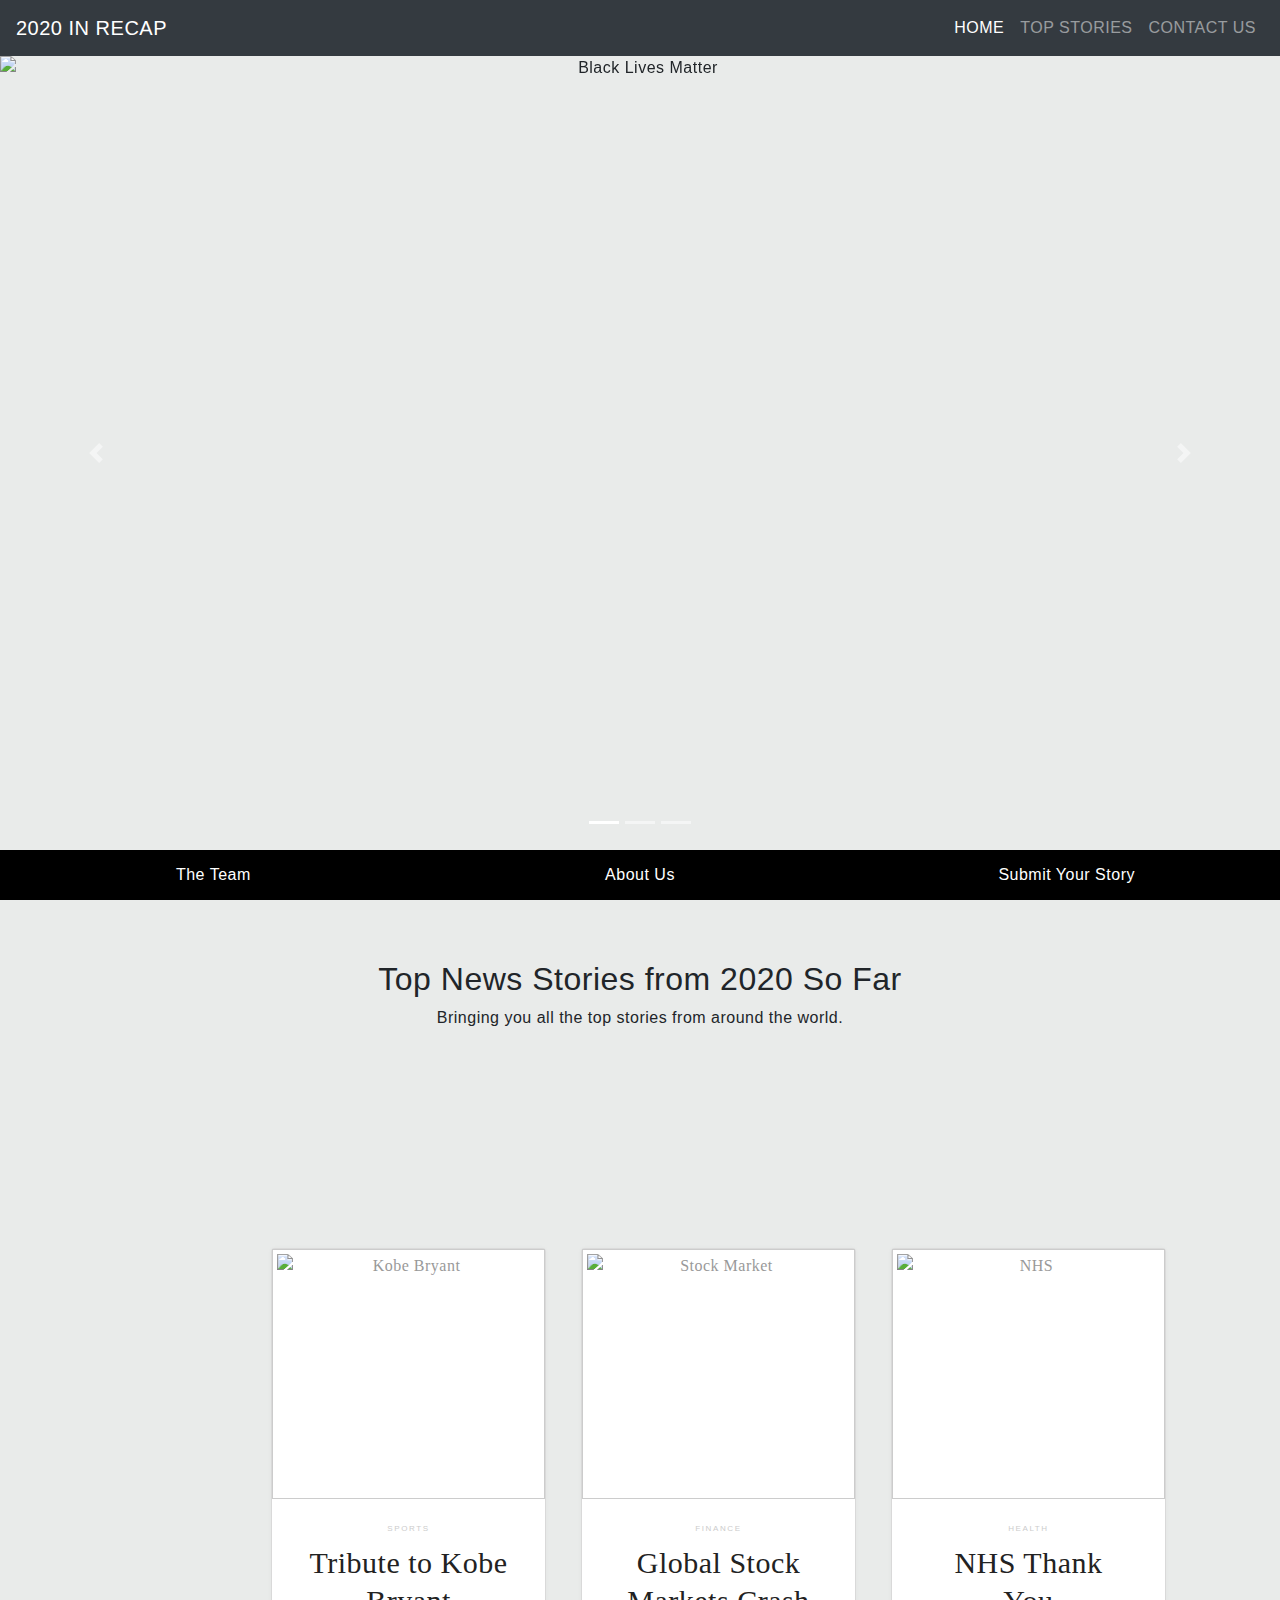
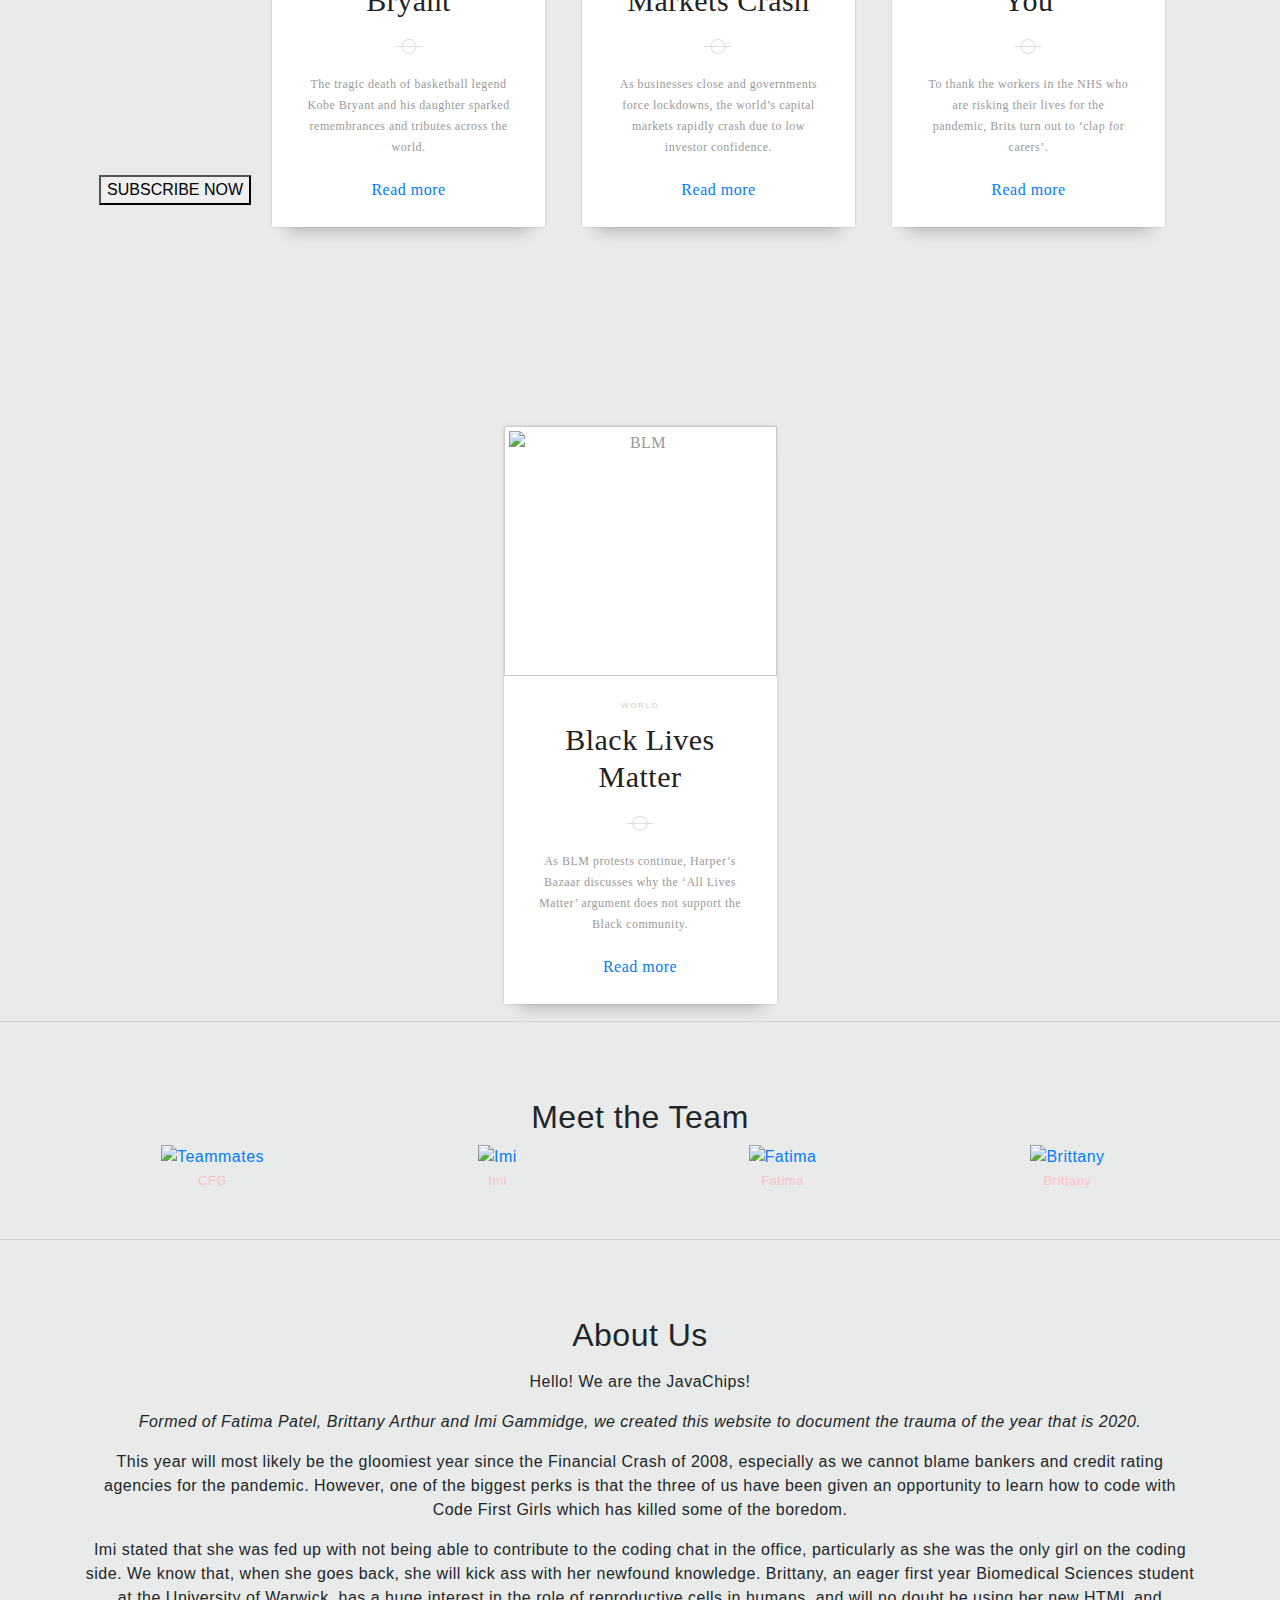
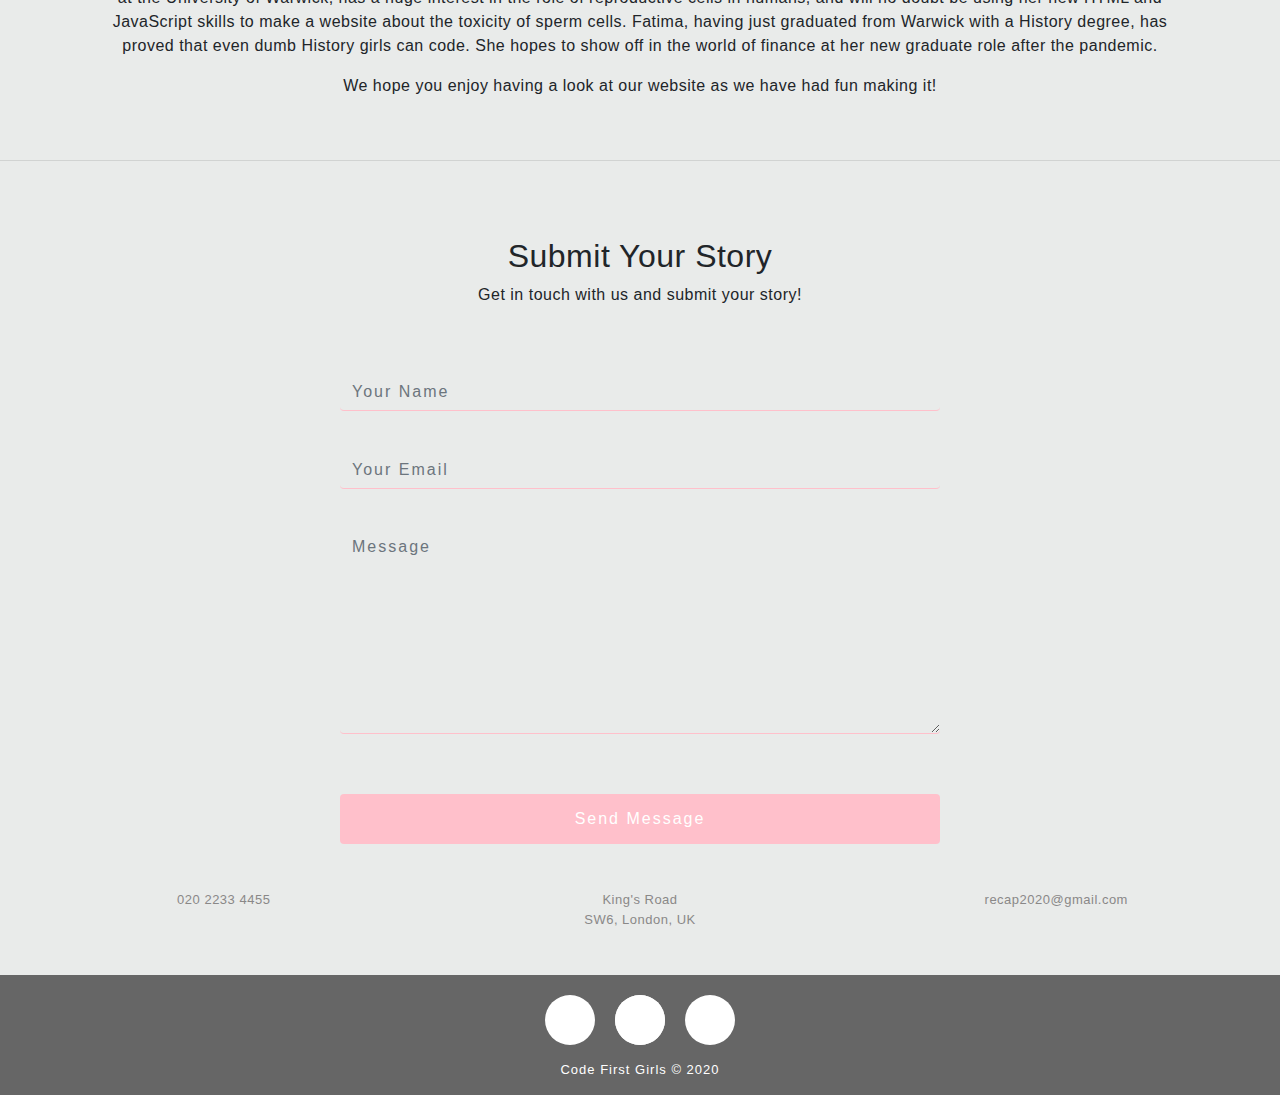
==== commit ea902f22: "subscribe button" ====
--- a/index.html
+++ b/index.html
@@ -95,14 +95,13 @@
       </div>
 
        <!-- Subscribe Button -->
-      <div class="container" id="sub-button">
-        <div class="modal id="myModal">
-          <div class="modal-content">
-                <span class="close">&times;</span>
-                <h1>Thank you for subscribing!</h1>
-         </div>
-        </div> 
-      </div> 
+       <button class="sub-button">SUBSCRIBE NOW</button>
+       <div class="modal">
+         <div class="modal-content">
+             <span class="close">×</span>
+             <h1>Hello, I am a modal!</h1>
+        </div>
+       </div>         
                 
       <!-- News card 1 -->
       <article class="card">
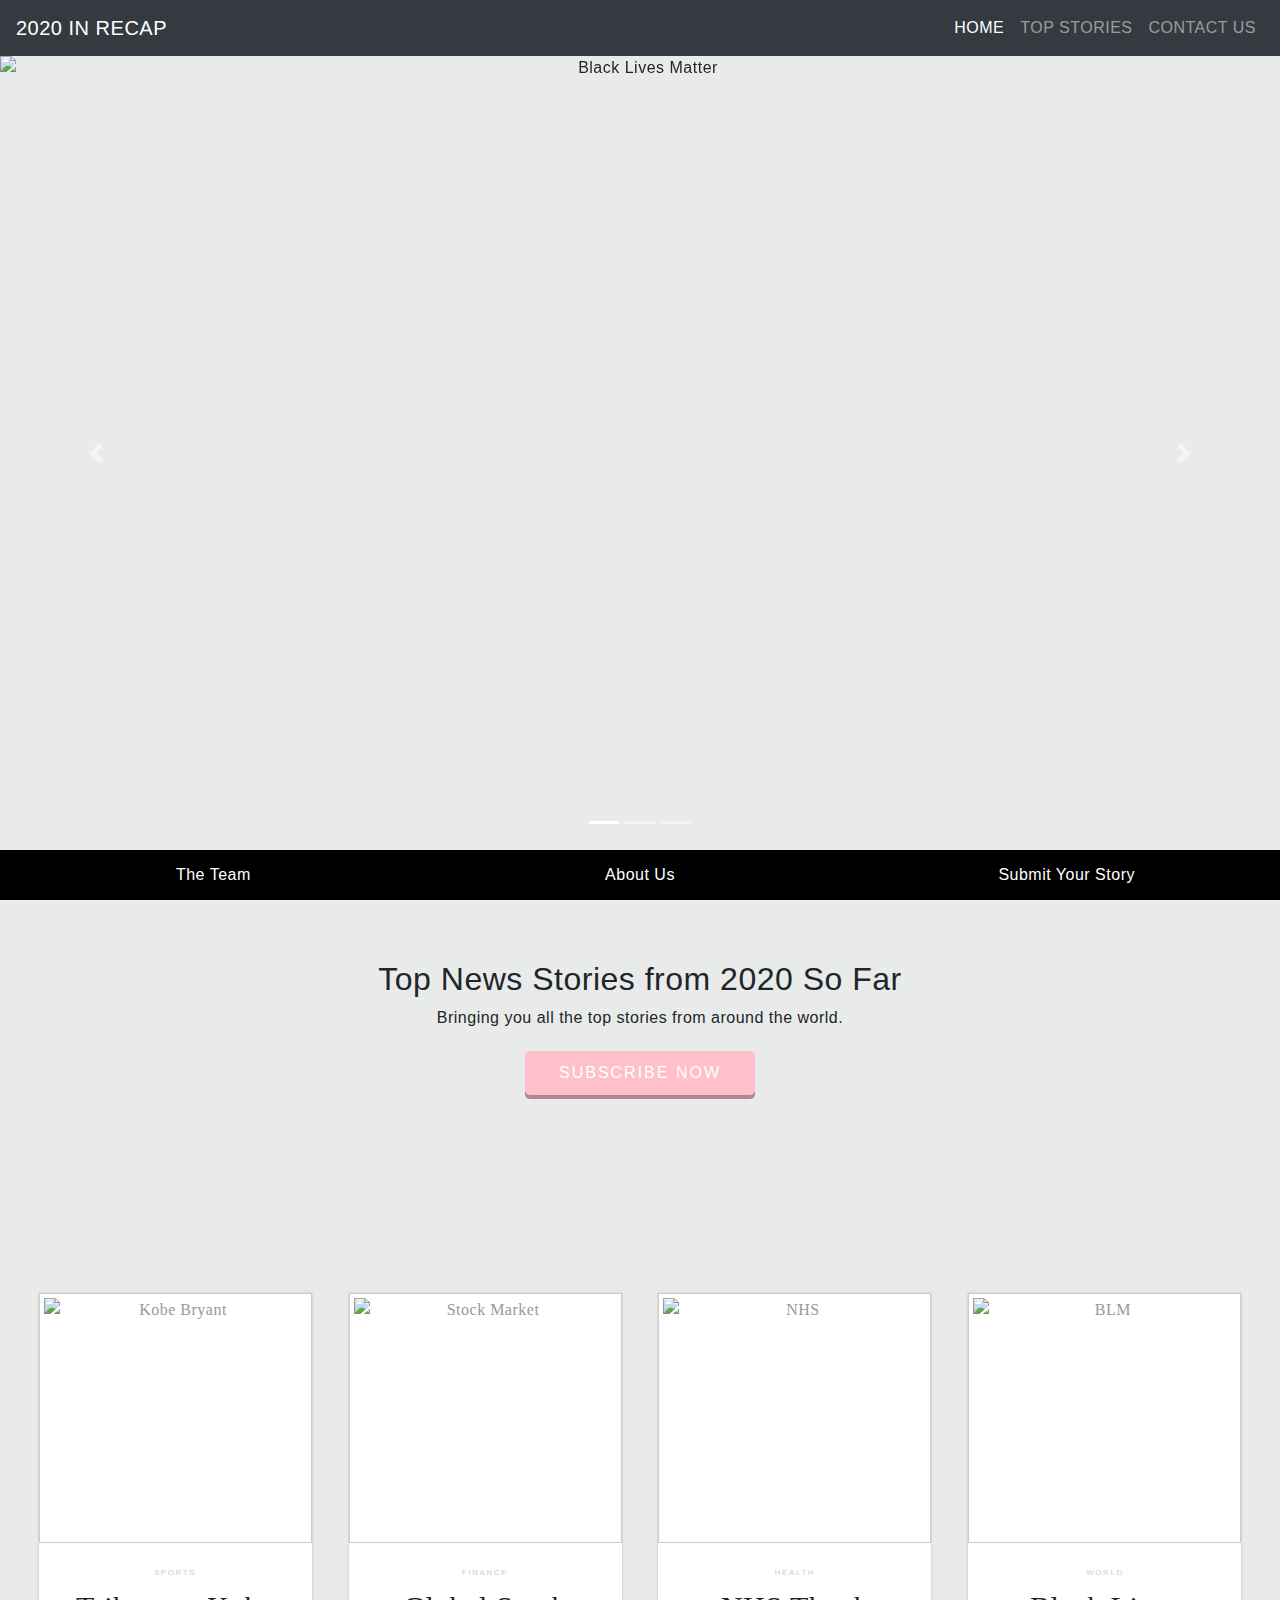
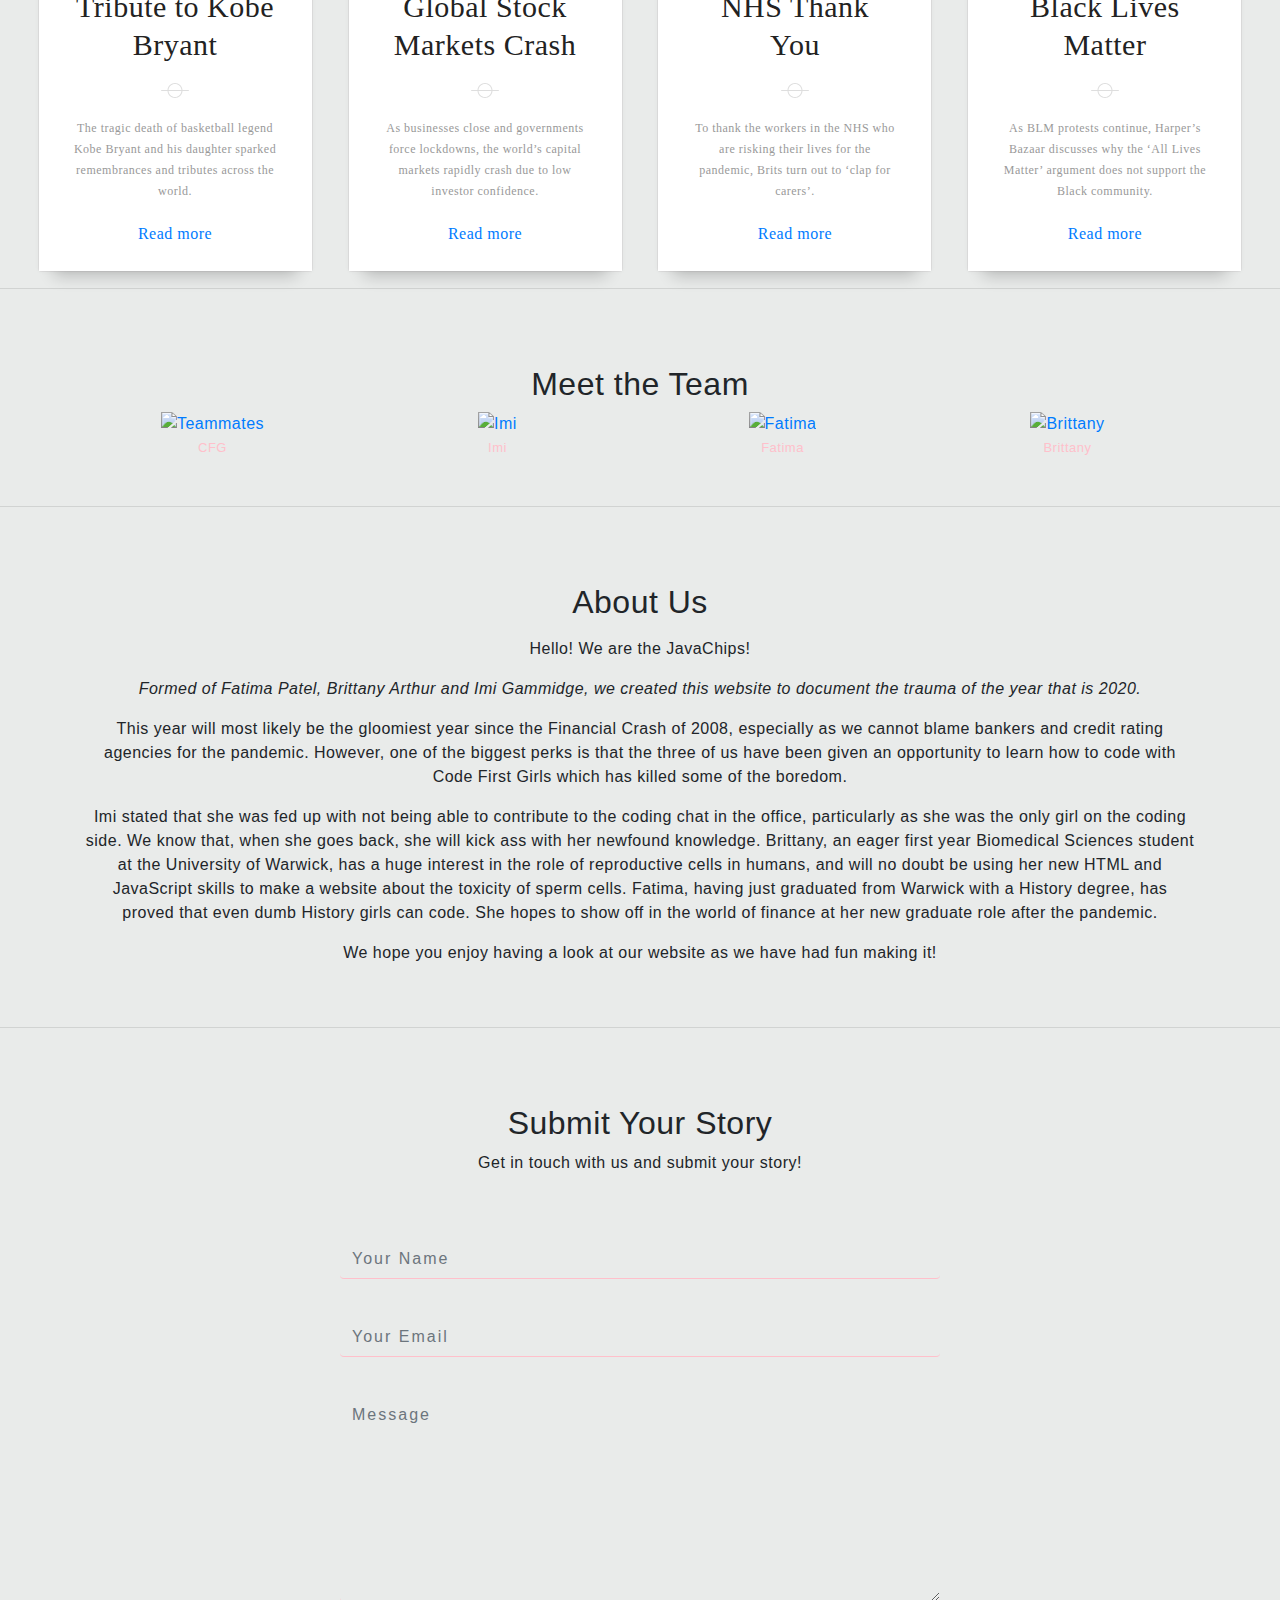
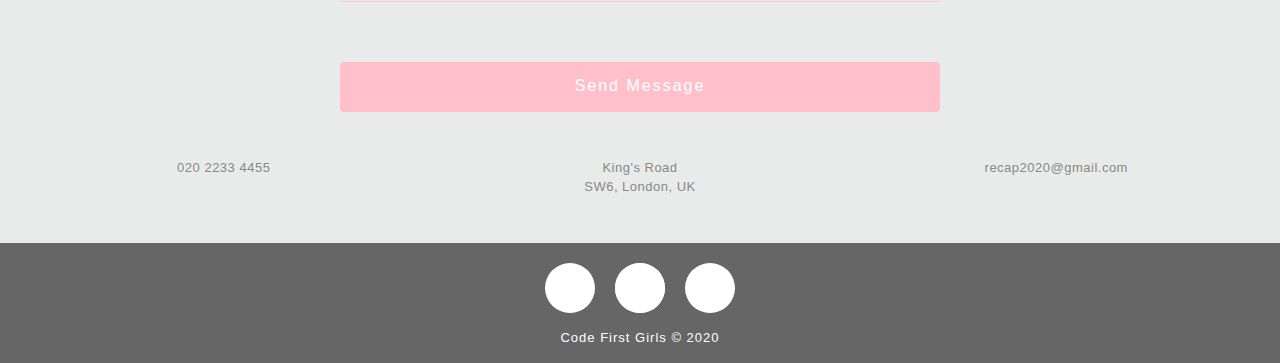
==== commit 8c08333d: "send message button" ====
--- a/index.html
+++ b/index.html
@@ -95,7 +95,7 @@
       </div>
 
        <!-- Subscribe Button -->
-       <button class="sub-button">SUBSCRIBE NOW</button>
+       <button id="sub-button">SUBSCRIBE NOW</button>
        <div class="modal">
          <div class="modal-content">
              <span class="close">×</span>
@@ -274,7 +274,7 @@
           <br>
           <textarea name="message" class="form-control" placeholder="Message" rows="8" required></textarea>
           <br>
-          <input type="submit" class="form-control submit" value="Send Message">
+          <input type="submit" class="form-control submit" value="Send Message" onclick="clicked(event)">
       </form>
         <!-- ==== END of Form for Submit your Story ==== -->
 
--- a/styles/styles.css
+++ b/styles/styles.css
@@ -50,6 +50,7 @@
 
 #sub-button {
   display: block;
+  margin: auto;
   width: 230px;
   position: relative; 
   font-size: 16px;
@@ -78,39 +79,52 @@
 /********** SUBSCRIBE NOW BUTTON MODAL / POP UP **********/
 /* The Modal Pop Up (background) */
 .modal {
-  display: none; /* Hidden by default */
-  position: absolute; /* Move with page */
+  position: fixed; /* Stay in place */
   z-index: 1; /* Sit on top */
   left: 0;
   top: 0;
-  width: 50%; /* Full width */
-  height: 50%; /* Full height */
+  width: 100%; /* Full width */
+  height: 100%; /* Full height */
   overflow: auto; /* Enable scroll if needed */
+  background-color: rgba(0, 0, 0, 0.5);
+  opacity: 0;
+  visibility: hidden;
+  transform: scale(1.1);
+  transition: visibility 0s linear 0.25s, opacity 0.25s 0s, transform 0.25s;
 }
 
 /* Modal Content/Box */
 .modal-content {
-  background-color: pink;
-  text-color: white;
-  margin: 15% auto; /* 15% from the top and centered */
-  padding: 20px;
-  border: 1px solid #888;
-  width: 50%; /* Could be more or less, depending on screen size */
+  position: absolute;
+  top: 50%;
+  left: 50%;
+  transform: translate(-50%, -50%);
+  background-color: white;
+  padding: 1rem 1.5rem;
+  width: 24rem;
+  border-radius: 0.5rem;
 }
 
 /* The Close Button */
 .close {
-  color: #aaa;
   float: right;
-  font-size: 28px;
-  font-weight: bold;
+  width: 1.5rem;
+  line-height: 1.5rem;
+  text-align: center;
+  cursor: pointer;
+  border-radius: 0.25rem;
+  background-color: lightgray;
 }
 
 .close:hover,
-.close:focus {
-  color: black;
-  text-decoration: none;
-  cursor: pointer;
+  background-color: darkgray;
+}
+
+.show-modal {
+  opacity: 1;
+  visibility: visible;
+  transform: scale(1.0);
+  transition: visibility 0s linear 0s, opacity 0.25s 0s, transform 0.25s;
 }
 
 /********** FOUR ARTICLE NEWS CARDS **********/
